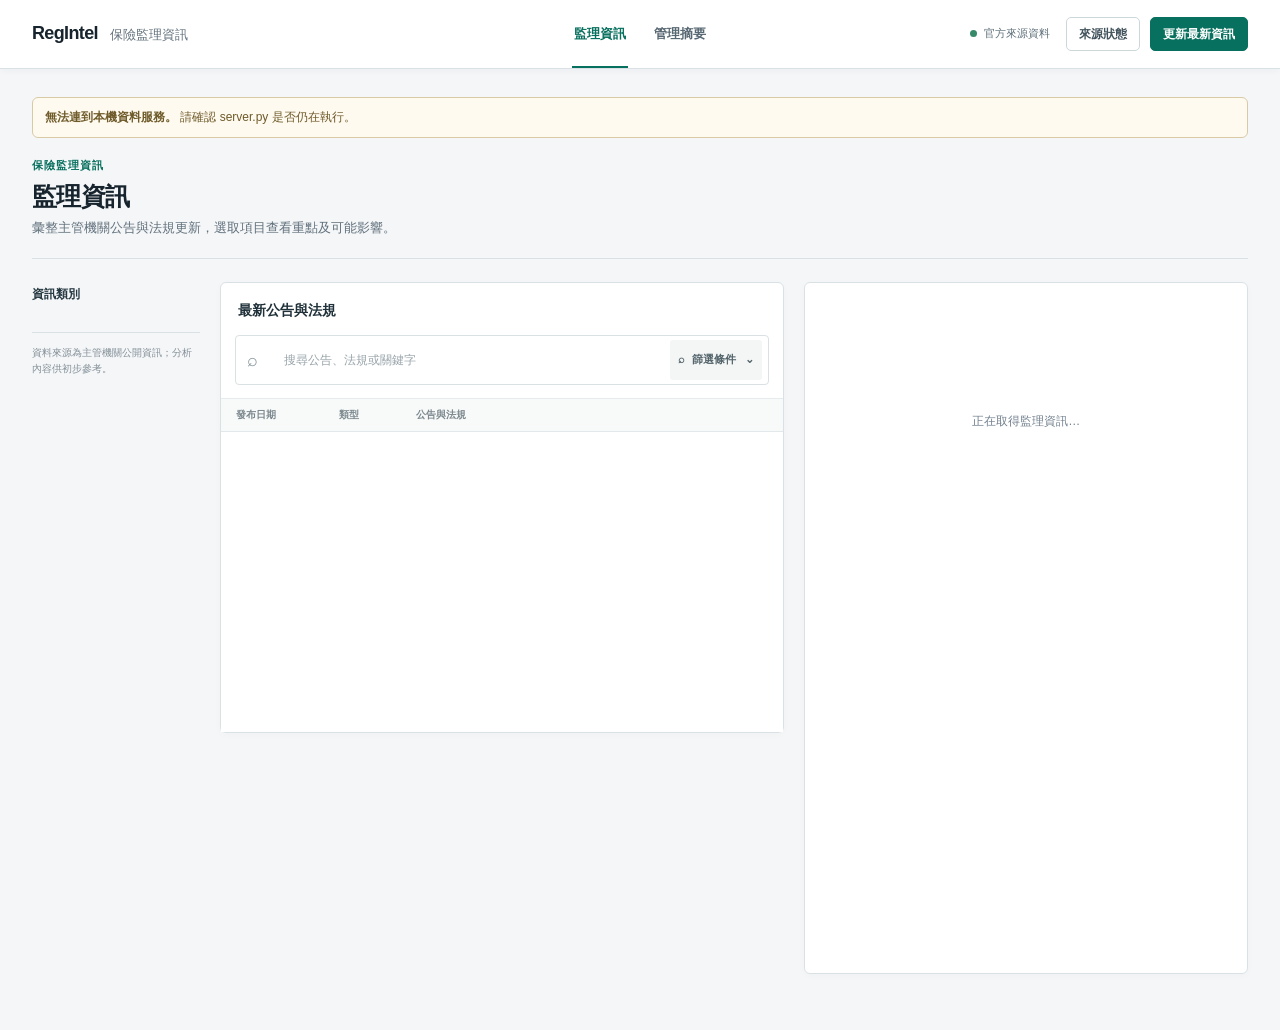
==== index.html @ 5aad25d4 "Save current RegIntel competition baseline" ====
<!doctype html>
<html lang="zh-Hant">
<head>
<meta charset="utf-8">
<meta name="viewport" content="width=device-width,initial-scale=1">
<title>RegIntel｜監理情報工作台</title>

<link rel="stylesheet" href="assets/css/base.css">
<link rel="stylesheet" href="assets/css/workspace.css">
<link rel="stylesheet" href="assets/css/intelligence.css">
<link rel="stylesheet" href="assets/css/management.css">
<link rel="stylesheet" href="assets/css/responsive.css">

<!--
    RegIntel v11.1 UI override
    ------------------------------------------------------------
    這一層樣式刻意放在原有 CSS 後面：
    1. 不更動既有 JS 掛勾與資料邏輯
    2. 直接覆蓋原本較偏 AI Dashboard 的視覺語言
    3. 讓畫面更接近金融機構內部監理情報工作台
-->
<style>
:root {
    --ri-bg: #f4f6f8;
    --ri-surface: #ffffff;
    --ri-surface-soft: #f8fafb;
    --ri-ink: #1b2733;
    --ri-ink-2: #43515f;
    --ri-ink-3: #72808e;
    --ri-border: #dfe5ea;
    --ri-border-strong: #cbd4dc;
    --ri-navy: #17232e;
    --ri-navy-2: #22313f;
    --ri-blue: #245d82;
    --ri-blue-soft: #edf4f8;
    --ri-red: #9f3a38;
    --ri-red-soft: #fbf0ef;
    --ri-amber: #8b6414;
    --ri-amber-soft: #fbf6e8;
    --ri-green: #376b52;
    --ri-green-soft: #eef6f1;
    --ri-radius: 8px;
    --ri-sidebar-width: 236px;
    --ri-sidebar-collapsed-width: 64px;
    --ri-shadow-float: 0 12px 28px rgba(20, 34, 46, .08);
}

* {
    box-sizing: border-box;
}

html {
    background: var(--ri-bg);
}

body {
    margin: 0;
    min-width: 320px;
    background: var(--ri-bg) !important;
    color: var(--ri-ink) !important;
    font-family: -apple-system, BlinkMacSystemFont, "Segoe UI", "Noto Sans TC", "PingFang TC", "Microsoft JhengHei", sans-serif !important;
    font-size: 14px;
    line-height: 1.55;
    -webkit-font-smoothing: antialiased;
}

button,
input,
select,
textarea {
    font: inherit;
}

button {
    cursor: pointer;
}

.hidden {
    display: none !important;
}

.shell {
    display: flex !important;
    min-height: 100vh;
    width: 100%;
    background: var(--ri-bg) !important;
}

/* Sidebar ------------------------------------------------------- */
.sidebar {
    position: sticky !important;
    top: 0;
    flex: 0 0 var(--ri-sidebar-width);
    width: var(--ri-sidebar-width) !important;
    min-width: var(--ri-sidebar-width) !important;
    height: 100vh;
    display: flex !important;
    flex-direction: column;
    padding: 0 !important;
    overflow: hidden;
    background: var(--ri-navy) !important;
    color: #dbe2e8 !important;
    border-right: 1px solid #0f1922 !important;
    box-shadow: none !important;
    transition: width .18s ease, min-width .18s ease, flex-basis .18s ease;
    z-index: 30;
}

.sidebar.collapsed {
    flex: 0 0 var(--ri-sidebar-collapsed-width) !important;
    flex-basis: var(--ri-sidebar-collapsed-width) !important;
    width: var(--ri-sidebar-collapsed-width) !important;
    min-width: var(--ri-sidebar-collapsed-width) !important;
}

.sidebar-head {
    min-height: 78px;
    display: flex !important;
    align-items: center;
    gap: 12px;
    padding: 16px 18px !important;
    border-bottom: 1px solid rgba(255,255,255,.09);
}

.sidebar-toggle {
    width: 34px !important;
    height: 34px !important;
    flex: 0 0 34px;
    display: inline-grid !important;
    place-items: center;
    padding: 0 !important;
    border: 1px solid rgba(255,255,255,.16) !important;
    border-radius: 6px !important;
    background: transparent !important;
    color: #dbe2e8 !important;
    box-shadow: none !important;
}

.sidebar-toggle:hover {
    background: rgba(255,255,255,.06) !important;
    border-color: rgba(255,255,255,.28) !important;
}

.sidebar-toggle svg,
.nav-icon svg {
    width: 18px;
    height: 18px;
    fill: none;
    stroke: currentColor;
    stroke-width: 1.75;
    stroke-linecap: round;
    stroke-linejoin: round;
}

.brand {
    min-width: 0;
    color: #ffffff !important;
    font-size: 18px !important;
    font-weight: 700 !important;
    letter-spacing: .01em;
    line-height: 1.15;
}

.brand small {
    display: block !important;
    margin-top: 5px;
    color: #93a2af !important;
    font-size: 11px !important;
    font-weight: 500 !important;
    letter-spacing: .04em;
}

.nav {
    display: grid !important;
    gap: 4px;
    padding: 18px 12px !important;
}

.nav button {
    position: relative;
    width: 100%;
    min-height: 44px;
    display: flex !important;
    align-items: center;
    gap: 11px;
    padding: 10px 12px !important;
    border: 0 !important;
    border-radius: 6px !important;
    background: transparent !important;
    color: #b8c3cc !important;
    text-align: left;
    box-shadow: none !important;
    transition: background .14s ease, color .14s ease;
}

.nav button:hover {
    background: rgba(255,255,255,.055) !important;
    color: #ffffff !important;
}

.nav button.active {
    background: #22313f !important;
    color: #ffffff !important;
    box-shadow: inset 3px 0 0 #7ea7c0 !important;
}

.nav-icon {
    width: 22px;
    min-width: 22px;
    display: inline-grid;
    place-items: center;
    color: inherit;
}

.nav-label {
    min-width: 0;
    font-weight: 600;
}

.nav-label-short {
    display: none;
}

.side-note {
    margin: auto 16px 18px !important;
    padding: 14px 14px 15px !important;
    border: 1px solid rgba(255,255,255,.10) !important;
    border-radius: 7px !important;
    background: rgba(255,255,255,.025) !important;
    color: #aebbc5 !important;
    font-size: 11.5px !important;
    line-height: 1.75 !important;
    box-shadow: none !important;
}

.side-note strong {
    display: block;
    margin-bottom: 5px;
    color: #e4e9ed;
    font-size: 12px;
    font-weight: 650;
}

.sidebar.collapsed .brand,
.sidebar.collapsed .side-note,
.sidebar.collapsed .nav-label {
    display: none !important;
}

.sidebar.collapsed .sidebar-head {
    justify-content: center;
    padding-left: 10px !important;
    padding-right: 10px !important;
}

.sidebar.collapsed .nav {
    padding-left: 10px !important;
    padding-right: 10px !important;
}

.sidebar.collapsed .nav button {
    justify-content: center;
    padding-left: 8px !important;
    padding-right: 8px !important;
}

.sidebar.collapsed .nav button::after {
    content: attr(data-tooltip);
    position: fixed;
    left: calc(var(--ri-sidebar-collapsed-width) + 8px);
    padding: 6px 9px;
    border: 1px solid var(--ri-border-strong);
    border-radius: 5px;
    background: #ffffff;
    color: var(--ri-ink);
    font-size: 12px;
    font-weight: 600;
    white-space: nowrap;
    opacity: 0;
    visibility: hidden;
    pointer-events: none;
    box-shadow: 0 6px 18px rgba(15,25,34,.10);
    transform: translateX(-3px);
    transition: opacity .12s ease, transform .12s ease, visibility .12s ease;
    z-index: 80;
}

.sidebar.collapsed .nav button:hover::after {
    opacity: 1;
    visibility: visible;
    transform: translateX(0);
}

/* Main / topbar ------------------------------------------------- */
.main {
    min-width: 0;
    flex: 1 1 auto;
    background: var(--ri-bg) !important;
}

.topbar {
    position: sticky !important;
    top: 0;
    z-index: 20;
    min-height: 78px;
    display: flex !important;
    align-items: center;
    justify-content: space-between;
    gap: 24px;
    padding: 13px 28px !important;
    background: rgba(255,255,255,.97) !important;
    border-bottom: 1px solid var(--ri-border) !important;
    box-shadow: none !important;
    backdrop-filter: blur(8px);
}

.topbar-heading {
    min-width: 0;
}

.site-title {
    margin: 0 !important;
    color: var(--ri-ink) !important;
    font-size: 20px !important;
    font-weight: 720 !important;
    line-height: 1.2;
    letter-spacing: -.015em;
}

.site-subtitle {
    display: flex !important;
    flex-wrap: wrap;
    align-items: center;
    gap: 7px;
    margin-top: 5px;
    color: var(--ri-ink-3) !important;
    font-size: 12px !important;
}

.site-subtitle strong {
    color: var(--ri-ink-2) !important;
    font-weight: 650 !important;
}

.site-subtitle-divider {
    color: #aab4bc;
}

.top-actions {
    display: flex !important;
    align-items: center;
    gap: 8px;
}

.btn,
.primary-button,
.secondary-button,
.advanced-filter-button {
    min-height: 38px;
    border-radius: 6px !important;
    box-shadow: none !important;
    transition: background .14s ease, border-color .14s ease, color .14s ease;
}

.btn {
    padding: 8px 13px !important;
    border: 1px solid var(--ri-border-strong) !important;
    background: #ffffff !important;
    color: var(--ri-ink-2) !important;
    font-weight: 600 !important;
}

.btn:hover {
    border-color: #9fadb8 !important;
    background: var(--ri-surface-soft) !important;
}

.btn.primary,
.primary-button {
    border: 1px solid var(--ri-navy-2) !important;
    background: var(--ri-navy-2) !important;
    color: #ffffff !important;
}

.btn.primary:hover,
.primary-button:hover {
    background: #17232e !important;
    border-color: #17232e !important;
}

.secondary-button {
    border: 1px solid var(--ri-border-strong) !important;
    background: #ffffff !important;
    color: var(--ri-ink-2) !important;
}

.content {
    width: 100%;
    max-width: 1680px;
    margin: 0 auto;
    padding: 26px 28px 36px !important;
}

/* View heading -------------------------------------------------- */
.view-heading {
    display: flex;
    align-items: flex-end;
    justify-content: space-between;
    gap: 24px;
    margin-bottom: 18px;
}

.view-heading-copy {
    min-width: 0;
}

.view-kicker {
    display: block;
    margin-bottom: 4px;
    color: var(--ri-blue);
    font-size: 11px;
    font-weight: 750;
    letter-spacing: .08em;
}

.view-heading h2 {
    margin: 0;
    color: var(--ri-ink);
    font-size: 24px;
    font-weight: 730;
    line-height: 1.25;
    letter-spacing: -.025em;
}

.view-heading p {
    max-width: 760px;
    margin: 7px 0 0;
    color: var(--ri-ink-3);
    font-size: 13px;
}

.view-scope {
    display: none !important;
}

/* Notice -------------------------------------------------------- */
.notice {
    margin-bottom: 16px !important;
    padding: 10px 12px !important;
    border: 1px solid #d9caa6 !important;
    border-radius: 6px !important;
    background: #fffaf0 !important;
    color: #6f5b2a !important;
    box-shadow: none !important;
}

/* Search/filter ------------------------------------------------- */
.toolbar {
    position: relative;
    display: flex !important;
    align-items: center;
    gap: 8px;
    margin: 0 0 14px !important;
    padding: 10px !important;
    border: 1px solid var(--ri-border) !important;
    border-radius: var(--ri-radius) !important;
    background: var(--ri-surface) !important;
    box-shadow: none !important;
}

.search {
    min-width: 0;
    flex: 1 1 auto;
    height: 40px !important;
    padding: 0 13px !important;
    border: 1px solid var(--ri-border-strong) !important;
    border-radius: 6px !important;
    outline: none !important;
    background: #ffffff !important;
    color: var(--ri-ink) !important;
    box-shadow: none !important;
}

.search::placeholder {
    color: #94a0aa;
}

.search:focus {
    border-color: #6f91a8 !important;
    box-shadow: 0 0 0 3px rgba(36,93,130,.08) !important;
}

.advanced-filter {
    position: relative;
    flex: 0 0 auto;
}

.advanced-filter-button {
    display: inline-flex !important;
    align-items: center;
    gap: 7px;
    height: 40px;
    padding: 0 12px !important;
    border: 1px solid var(--ri-border-strong) !important;
    background: var(--ri-surface-soft) !important;
    color: var(--ri-ink-2) !important;
    font-weight: 600 !important;
}

.advanced-filter-button:hover {
    background: #eef2f5 !important;
    border-color: #a9b6bf !important;
}

.advanced-filter-count {
    min-width: 18px;
    height: 18px;
    padding: 0 5px;
    display: inline-grid;
    place-items: center;
    border-radius: 99px;
    background: var(--ri-blue) !important;
    color: #ffffff !important;
    font-size: 10px;
}

.advanced-filter-panel {
    position: absolute !important;
    top: calc(100% + 8px);
    right: 0;
    width: min(520px, calc(100vw - 64px));
    padding: 16px !important;
    border: 1px solid var(--ri-border-strong) !important;
    border-radius: 8px !important;
    background: #ffffff !important;
    box-shadow: var(--ri-shadow-float) !important;
    z-index: 50;
}

.advanced-filter-header,
.advanced-filter-label,
.advanced-filter-actions {
    color: var(--ri-ink) !important;
}

.advanced-filter-header {
    display: flex;
    align-items: baseline;
    justify-content: space-between;
    gap: 12px;
    padding-bottom: 11px;
    border-bottom: 1px solid var(--ri-border);
}

.advanced-filter-header strong,
.advanced-filter-label strong {
    font-weight: 680 !important;
}

.advanced-filter-header small,
.advanced-filter-label small,
#advancedFilterDraftSummary {
    color: var(--ri-ink-3) !important;
    font-size: 11px;
}

.advanced-filter-section {
    padding: 14px 0 !important;
    border-bottom: 1px solid #edf0f2;
}

.advanced-filter-label {
    display: flex;
    align-items: baseline;
    justify-content: space-between;
    gap: 10px;
    margin-bottom: 9px;
}

.advanced-filter-options {
    display: flex !important;
    flex-wrap: wrap;
    gap: 6px;
}

.advanced-filter-options label,
.advanced-filter-options button,
.advanced-filter-options .filter-option {
    border-radius: 4px !important;
}

.advanced-filter-actions {
    display: flex;
    align-items: center;
    justify-content: space-between;
    gap: 14px;
    padding-top: 14px;
}

.advanced-filter-actions > div {
    display: flex;
    gap: 7px;
}

/* The old moving ticker is deliberately retained for JS safety,
   but hidden in the new information-workbench visual direction. */
.news-ticker {
    display: none !important;
}

/* Main workspace ------------------------------------------------ */
.workspace {
    display: grid !important;
    grid-template-columns: minmax(330px, .78fr) minmax(540px, 1.42fr);
    align-items: start;
    gap: 14px !important;
}

.panel {
    min-width: 0;
    overflow: hidden;
    border: 1px solid var(--ri-border) !important;
    border-radius: var(--ri-radius) !important;
    background: var(--ri-surface) !important;
    box-shadow: none !important;
}

.panel-head {
    min-height: 52px;
    display: flex !important;
    align-items: center;
    justify-content: space-between;
    gap: 10px;
    padding: 13px 16px !important;
    border-bottom: 1px solid var(--ri-border) !important;
    background: #fbfcfd !important;
}

.panel-head b {
    color: var(--ri-ink) !important;
    font-size: 13px !important;
    font-weight: 700 !important;
}

.panel-head small {
    color: var(--ri-ink-3) !important;
    font-size: 11px !important;
}

.event-list {
    max-height: calc(100vh - 258px);
    overflow: auto !important;
    background: #ffffff !important;
    scrollbar-width: thin;
    scrollbar-color: #c8d0d7 transparent;
}

.event-list > * {
    margin: 0 !important;
    padding: 14px 16px !important;
    border: 0 !important;
    border-bottom: 1px solid #edf0f2 !important;
    border-radius: 0 !important;
    background: #ffffff !important;
    box-shadow: none !important;
    transition: background .12s ease, box-shadow .12s ease;
}

.event-list > *:last-child {
    border-bottom: 0 !important;
}

.event-list > *:hover {
    background: #f8fafb !important;
}

.event-list > *.active,
.event-list > *.selected,
.event-list > *[aria-selected="true"] {
    background: #f1f6f9 !important;
    box-shadow: inset 3px 0 0 var(--ri-blue) !important;
}

.event-list h3,
.event-list h4,
.event-list .title,
.event-list .event-title {
    margin-top: 0 !important;
    color: var(--ri-ink) !important;
    font-weight: 660 !important;
    line-height: 1.45 !important;
}

.event-list small,
.event-list .meta,
.event-list .event-meta,
.event-list .date,
.event-list time {
    color: var(--ri-ink-3) !important;
}

.detail {
    min-height: calc(100vh - 208px);
    padding: 24px 26px !important;
    background: #ffffff !important;
    color: var(--ri-ink) !important;
}

.detail > :first-child {
    margin-top: 0 !important;
}

.detail h1,
.detail h2,
.detail h3,
.detail h4 {
    color: var(--ri-ink) !important;
}

.detail h1 {
    font-size: 23px !important;
    line-height: 1.42 !important;
    letter-spacing: -.02em;
}

.detail h2 {
    margin-top: 28px !important;
    padding-top: 18px;
    border-top: 1px solid #edf0f2;
    font-size: 15px !important;
    font-weight: 710 !important;
}

.detail h3 {
    font-size: 14px !important;
    font-weight: 680 !important;
}

.detail p,
.detail li {
    color: var(--ri-ink-2) !important;
}

.detail a {
    color: var(--ri-blue) !important;
    text-underline-offset: 3px;
}

.detail .empty,
.empty {
    min-height: 240px;
    display: grid !important;
    place-items: center;
    color: var(--ri-ink-3) !important;
    background: transparent !important;
}

/* Generic chips / status generated by existing JS -------------- */
.badge,
.tag,
.pill,
.chip,
.status,
.detail [class*="badge"],
.event-list [class*="badge"] {
    border: 1px solid var(--ri-border) !important;
    border-radius: 4px !important;
    background: #f6f8f9 !important;
    color: var(--ri-ink-2) !important;
    box-shadow: none !important;
    font-weight: 650 !important;
}

[class*="risk-high"],
[class*="danger"],
[class*="high-risk"] {
    border-color: #e6c5c3 !important;
    background: var(--ri-red-soft) !important;
    color: var(--ri-red) !important;
}

[class*="risk-medium"],
[class*="warning"],
[class*="medium-risk"] {
    border-color: #e7d8aa !important;
    background: var(--ri-amber-soft) !important;
    color: var(--ri-amber) !important;
}

[class*="risk-low"],
[class*="success"],
[class*="low-risk"] {
    border-color: #cfe0d6 !important;
    background: var(--ri-green-soft) !important;
    color: var(--ri-green) !important;
}

/* Generated section/card cleanup ------------------------------- */
.detail .card,
.detail [class*="summary-card"],
.detail [class*="impact-card"],
.detail [class*="analysis-card"],
.detail [class*="chain-"] {
    border-color: var(--ri-border) !important;
    border-radius: 7px !important;
    box-shadow: none !important;
}

/* Management / trend view -------------------------------------- */
#managementView {
    min-width: 0;
}

.management-grid {
    display: grid !important;
    grid-template-columns: minmax(0, 1.08fr) minmax(320px, .92fr);
    gap: 14px !important;
}

.card {
    min-width: 0;
    padding: 20px !important;
    border: 1px solid var(--ri-border) !important;
    border-radius: var(--ri-radius) !important;
    background: #ffffff !important;
    box-shadow: none !important;
}

.card h2 {
    margin: 0 0 15px !important;
    color: var(--ri-ink) !important;
    font-size: 15px !important;
    font-weight: 710 !important;
}

#priorityList > *,
#trendList > * {
    border-color: #e8ecef !important;
    box-shadow: none !important;
}

#reportBtn {
    margin-top: 14px !important;
}

.report-box {
    margin-top: 14px !important;
    padding: 16px !important;
    border: 1px solid var(--ri-border) !important;
    border-radius: 7px !important;
    background: var(--ri-surface-soft) !important;
    color: var(--ri-ink-2) !important;
    box-shadow: none !important;
}

/* Sources modal ------------------------------------------------- */
.modal-bg {
    position: fixed !important;
    inset: 0;
    display: grid;
    place-items: center;
    padding: 24px;
    background: rgba(15,25,34,.48) !important;
    z-index: 100;
}

.modal {
    width: min(860px, 100%);
    max-height: min(760px, calc(100vh - 48px));
    overflow: auto;
    padding: 0 !important;
    border: 1px solid var(--ri-border-strong) !important;
    border-radius: 9px !important;
    background: #ffffff !important;
    box-shadow: 0 20px 48px rgba(15,25,34,.18) !important;
}

.modal-head {
    position: sticky;
    top: 0;
    z-index: 2;
    display: flex !important;
    align-items: center;
    justify-content: space-between;
    gap: 16px;
    padding: 16px 18px !important;
    border-bottom: 1px solid var(--ri-border) !important;
    background: #ffffff !important;
}

.modal-head h2 {
    margin: 0;
    color: var(--ri-ink) !important;
    font-size: 16px !important;
}

#sourceStatusList {
    padding: 16px 18px 20px;
}

.toast {
    position: fixed !important;
    right: 22px;
    bottom: 22px;
    z-index: 120;
    max-width: min(420px, calc(100vw - 44px));
    padding: 11px 14px !important;
    border: 1px solid #2d3c48 !important;
    border-radius: 6px !important;
    background: #1c2934 !important;
    color: #ffffff !important;
    box-shadow: 0 10px 28px rgba(10,20,28,.18) !important;
}

/* Responsive ---------------------------------------------------- */
@media (max-width: 1180px) {
    .workspace {
        grid-template-columns: minmax(300px, .86fr) minmax(470px, 1.14fr);
    }

    .content {
        padding-left: 20px !important;
        padding-right: 20px !important;
    }

    .topbar {
        padding-left: 20px !important;
        padding-right: 20px !important;
    }
}

@media (max-width: 980px) {
    .workspace {
        grid-template-columns: 1fr;
    }

    .event-list {
        max-height: 420px;
    }

    .detail {
        min-height: 420px;
    }

    .management-grid {
        grid-template-columns: 1fr;
    }
}

@media (max-width: 720px) {
    :root {
        --ri-sidebar-width: 196px;
        --ri-sidebar-collapsed-width: 58px;
    }

    .sidebar {
        position: sticky !important;
        left: auto;
        top: 0;
        transform: none !important;
    }

    .sidebar-head {
        padding-left: 12px !important;
        padding-right: 12px !important;
    }

    .sidebar.collapsed .sidebar-head {
        padding-left: 8px !important;
        padding-right: 8px !important;
    }

    .topbar {
        position: static !important;
        min-height: auto;
        align-items: flex-start;
        padding: 14px 14px !important;
    }

    .site-subtitle > span:first-child,
    .site-subtitle-divider {
        display: none;
    }

    .top-actions {
        flex-wrap: wrap;
        justify-content: flex-end;
    }

    .btn {
        min-height: 36px;
        padding: 7px 10px !important;
        font-size: 12px !important;
    }

    .content {
        padding: 18px 14px 28px !important;
    }

    .view-heading {
        align-items: flex-start;
        flex-direction: column;
        gap: 12px;
    }

    .view-heading h2 {
        font-size: 21px;
    }

    .view-scope {
        justify-content: flex-start;
    }

    .toolbar {
        align-items: stretch;
        flex-direction: column;
    }

    .advanced-filter,
    .advanced-filter-button {
        width: 100%;
    }

    .advanced-filter-button {
        justify-content: center;
    }

    .advanced-filter-panel {
        position: fixed !important;
        left: 14px;
        right: 14px;
        top: 88px;
        width: auto;
        max-height: calc(100vh - 112px);
        overflow: auto;
    }

    .advanced-filter-actions {
        align-items: stretch;
        flex-direction: column;
    }

    .advanced-filter-actions > div {
        width: 100%;
    }

    .advanced-filter-actions button {
        flex: 1 1 0;
    }

    .panel-head,
    .event-list > * {
        padding-left: 13px !important;
        padding-right: 13px !important;
    }

    .detail {
        padding: 19px 16px !important;
    }
}
</style>
<link rel="stylesheet" href="assets/css/ledger.css">
</head>

<body class="ledger-app">
<div class="shell">

<aside class="sidebar" id="sidebar">
    <div class="sidebar-head">
        <button
            class="sidebar-toggle"
            id="sidebarToggle"
            type="button"
            aria-label="收合主選單"
            aria-expanded="true"
            aria-controls="primaryNavigation"
        >
            <svg viewBox="0 0 24 24" aria-hidden="true">
                <path d="M4 6h16M4 12h16M4 18h16" />
            </svg>
        </button>

        <div class="brand">
            RegIntel
            <small>監理情報工作台</small>
        </div>
    </div>

    <nav class="nav" id="primaryNavigation" aria-label="主選單">
        <button class="active" data-view="intel" data-tooltip="監理情報" aria-label="監理情報" type="button">
            <span class="nav-icon" aria-hidden="true">
                <svg viewBox="0 0 24 24">
                    <path d="M4 19V5" />
                    <path d="M4 7h16" />
                    <path d="M8 11h8" />
                    <path d="M8 15h6" />
                    <path d="M8 19h4" />
                </svg>
            </span>
            <span class="nav-label">
                <span class="nav-label-full">監理情報</span>
                <span class="nav-label-short">情報</span>
            </span>
        </button>

        <button data-view="management" data-tooltip="監理趨勢" aria-label="監理趨勢" type="button">
            <span class="nav-icon" aria-hidden="true">
                <svg viewBox="0 0 24 24">
                    <path d="M4 20V10" />
                    <path d="M10 20V4" />
                    <path d="M16 20v-7" />
                    <path d="M22 20H2" />
                </svg>
            </span>
            <span class="nav-label">
                <span class="nav-label-full">監理趨勢</span>
                <span class="nav-label-short">趨勢</span>
            </span>
        </button>
    </nav>

    <div class="side-note">
        <strong>保險業監理情報與風險預警</strong>
        整合官方監理訊號，辨識可能影響的部門與作業流程，協助及早掌握風險與監理趨勢。
    </div>
</aside>

<main class="main">
    <header class="d-header">
        <div class="d-brand"><strong>RegIntel</strong><span>保險監理資訊</span></div>
        <nav class="nav d-header-nav" aria-label="主導覽">
            <button class="active" data-view="intel" type="button">監理資訊</button>
            <button data-view="management" type="button">管理摘要</button>
        </nav>
        <div class="d-header-actions">
            <span class="d-connect"><i aria-hidden="true"></i> 官方來源資料</span>
            <button type="button" id="sourcesBtn">來源狀態</button>
            <button type="button" class="d-refresh" id="refreshBtn">更新最新資訊</button>
        </div>
    </header>
    <header class="topbar">
        <div class="topbar-heading">
            <h1 class="site-title">RegIntel</h1>
            <div class="site-subtitle">
                <span>保險業監理情報與風險預警平台</span>
                <span class="site-subtitle-divider" aria-hidden="true">·</span>
                <strong id="viewTitle">監理情報</strong>
            </div>
        </div>

    </header>

    <div class="content">
        <div id="connectionNotice" class="notice hidden"></div>

        <section id="intelView">
            <div class="d-view">
                <div class="d-heading">
                    <div>
                        <span class="d-overline">保險監理資訊</span>
                        <h2>監理資訊</h2>
                        <p>彙整主管機關公告與法規更新，選取項目查看重點及可能影響。</p>
                    </div>
                    <div class="d-statusline" id="ledgerStatus"></div>
                </div>

                <div class="d-workspace">
                    <aside class="d-filters" aria-label="資訊類別篩選">
                        <div class="d-side-title">資訊類別</div>
                        <div class="d-source-list" id="sourceTypeList"></div>
                        <p class="d-side-note">資料來源為主管機關公開資訊；分析內容供初步參考。</p>
                    </aside>

                    <section class="d-ledger" aria-label="監理公告與法規清單">
                        <div class="d-ledger-title">
                            <h3>最新公告與法規</h3>
                            <small id="ledgerResultCount"></small>
                        </div>
                        <div class="d-search">
                            <span aria-hidden="true">⌕</span>
                            <input class="search" id="search" type="search" placeholder="搜尋公告、法規或關鍵字" aria-label="搜尋監理資訊">
                            <div class="advanced-filter" id="advancedFilter">
                                <button type="button" class="advanced-filter-button" id="advancedFilterButton" aria-expanded="false" aria-controls="advancedFilterPanel">
                                    <span aria-hidden="true">⌕</span>
                                    <span>篩選條件</span>
                                    <span class="advanced-filter-count hidden" id="advancedFilterCount"></span>
                                    <span class="advanced-filter-chevron" aria-hidden="true">⌄</span>
                                </button>
                                <div class="advanced-filter-panel hidden" id="advancedFilterPanel">
                                    <div class="advanced-filter-header">
                                        <strong>篩選監理資訊</strong>
                                        <small>可複選條件</small>
                                    </div>
                                    <div class="advanced-filter-section">
                                        <div class="advanced-filter-label">
                                            <strong>資訊類型</strong>
                                            <small>同類條件擇一符合</small>
                                        </div>
                                        <div class="advanced-filter-options" id="typeFilterOptions"></div>
                                    </div>
                                    <div class="advanced-filter-section">
                                        <div class="advanced-filter-label">
                                            <strong>主要責任部門</strong>
                                            <small>同類條件擇一符合</small>
                                        </div>
                                        <div class="advanced-filter-options" id="departmentFilterOptions"></div>
                                    </div>
                                    <div class="advanced-filter-actions">
                                        <span id="advancedFilterDraftSummary">尚未選擇條件</span>
                                        <div>
                                            <button type="button" class="secondary-button" id="clearAdvancedFilters">清除</button>
                                            <button type="button" class="primary-button" id="applyAdvancedFilters">套用篩選</button>
                                        </div>
                                    </div>
                                </div>
                            </div>
                        </div>
                        <div class="d-table-head"><span>發布日期</span><span>類型</span><span>公告與法規</span></div>
                        <div class="d-table-body event-list" id="eventList"></div>
                    </section>

                    <section class="d-dossier detail" id="eventDetail" aria-label="選取事件的監理分析">
                        <div class="empty">正在取得監理資訊…</div>
                    </section>
                </div>
            </div>

            <div class="news-ticker hidden" id="latestTicker" aria-label="最新監理快訊">
                <div class="ticker-label"><span aria-hidden="true"></span>最新快訊</div>
                <div class="ticker-viewport"><div class="ticker-track" id="latestTickerTrack"></div></div>
            </div>
        </section>

        <section id="managementView" class="hidden">
            <div class="view-heading">
                <div class="view-heading-copy">
                    <span class="view-kicker">監理趨勢觀察</span>
                    <h2>近期監理趨勢</h2>
                    <p>從近期監理訊號中整理應優先關注的事件與主題分布，協助辨識監理關注方向。</p>
                </div>
            </div>

            <div class="management-grid">
                <div class="card">
                    <h2>近期優先關注</h2>
                    <div id="priorityList"></div>

                    <button class="btn primary" id="reportBtn">
                        產生管理摘要
                    </button>

                    <div id="reportBox" class="report-box hidden"></div>
                </div>

                <div class="card">
                    <h2>近期監理主題</h2>
                    <div id="trendList"></div>
                </div>
            </div>
        </section>
    </div>
</main>
</div>

<div class="modal-bg hidden" id="sourcesModal">
    <div class="modal">
        <div class="modal-head">
            <h2>資料來源狀態</h2>
            <button class="btn" id="closeSources">關閉</button>
        </div>
        <div id="sourceStatusList"></div>
    </div>
</div>

<div class="toast hidden" id="toast"></div>

<script>
/* RegIntel v11.1 sidebar controller
 * Own the toggle interaction here so it is not affected by legacy sidebar CSS/JS.
 */
(() => {
    const sidebar = document.getElementById('sidebar');
    const toggle = document.getElementById('sidebarToggle');
    if (!sidebar || !toggle) return;

    const storageKey = 'regintel-sidebar-collapsed';

    const applyState = (collapsed) => {
        sidebar.classList.toggle('collapsed', collapsed);
        toggle.setAttribute('aria-expanded', collapsed ? 'false' : 'true');
        toggle.setAttribute('aria-label', collapsed ? '展開主選單' : '收合主選單');
        toggle.title = collapsed ? '展開主選單' : '收合主選單';
        try {
            localStorage.setItem(storageKey, collapsed ? '1' : '0');
        } catch (_) {}
    };

    let initialCollapsed = false;
    try {
        initialCollapsed = localStorage.getItem(storageKey) === '1';
    } catch (_) {}
    applyState(initialCollapsed);

    /* Capture phase + stopImmediatePropagation prevents older sidebar handlers
       from applying a second, conflicting toggle state. */
    toggle.addEventListener('click', (event) => {
        event.preventDefault();
        event.stopImmediatePropagation();
        applyState(!sidebar.classList.contains('collapsed'));
    }, true);
})();
</script>

<script src="assets/js/core.js"></script>
<script src="assets/js/dashboard.js"></script>
<script src="assets/js/ai-analysis.js"></script>
<script src="assets/js/impact-chain.js"></script>
<script src="assets/js/detail-view.js"></script>
<script src="assets/js/management.js"></script>
<script src="assets/js/sources.js"></script>
<script src="assets/js/app.js"></script>

<script>
/*
 * UI-only wording layer (v11.1).
 * Existing data-view values stay unchanged, so the original app logic remains compatible.
 */
(() => {
    const viewTitle = document.getElementById('viewTitle');
    const labels = {
        intel: '監理情報',
        management: '監理趨勢'
    };

    document.querySelectorAll('[data-view]').forEach((button) => {
        button.addEventListener('click', () => {
            const next = labels[button.dataset.view];
            if (!next || !viewTitle) return;
            requestAnimationFrame(() => {
                viewTitle.textContent = next;
            });
        });
    });
})();
</script>

</body>
</html>
---- assets/css/base.css ----
:root{

    --sidebar-width:230px;

    --sidebar-rail:82px;

    --bg:#f4f7f6;

    --panel:#fff;

    --line:#dfe7e4;

    --text:#1c2925;

    --muted:#6d7b77;

    --brand:#174f43;

    --brand-dark:#123e35;

    --soft:#edf5f2;

    --warn-bg:#fff8e8;

    --warn-border:#ead39a;

    --error:#9c2f2f;

    --error-bg:#fff0f0;

    --shadow:
        0 10px 30px
        rgba(25,58,50,.07);
}


*{
    box-sizing:border-box;
}


html{
    scroll-behavior:smooth;
}


body{

    margin:0;

    font-family:
        "Noto Sans TC",
        "Microsoft JhengHei",
        Arial,
        sans-serif;

    background:var(--bg);

    color:var(--text);
}


button,
input{
    font:inherit;
}


button{
    cursor:pointer;
}


.hidden{
    display:none !important;
}


/* =====================================================
   整體版面
===================================================== */

.shell{

    min-height:100vh;

    display:grid;

    grid-template-columns:
        var(--sidebar-rail)
        minmax(0,1fr);
}


.sidebar{

    position:fixed;

    inset:
        0 auto 0 0;

    z-index:50;

    width:
        var(--sidebar-rail);

    min-height:100vh;

    background:
        var(--brand-dark);

    color:#fff;

    padding:
        14px 10px;

    display:flex;

    flex-direction:column;

    gap:24px;

    overflow:hidden;

    transition:
        width .24s ease,
        padding .24s ease,
        box-shadow .24s ease;

    will-change:width;
}


.sidebar.expanded{

    width:
        var(--sidebar-width);

    padding:
        14px 16px;

    box-shadow:
        18px 0 42px
        rgba(18,62,53,.22);
}


.sidebar-head{

    min-height:48px;

    display:flex;

    align-items:center;

    gap:12px;
}


.sidebar-toggle{

    flex:
        0 0 48px;

    width:48px;

    height:48px;

    border:0;

    border-radius:50%;

    background:transparent;

    color:#fff;

    display:grid;

    place-items:center;

    padding:0;

    transition:
        background .18s ease;
}


.sidebar-toggle:hover,
.sidebar-toggle:focus-visible{

    background:
        rgba(255,255,255,.12);
}


.sidebar-toggle:focus-visible{

    outline:
        2px solid #fff;

    outline-offset:2px;
}


.sidebar-toggle svg{

    width:23px;

    height:23px;

    fill:none;

    stroke:currentColor;

    stroke-width:2;

    stroke-linecap:round;
}


.brand{

    min-width:132px;

    opacity:0;

    visibility:hidden;

    transform:
        translateX(-8px);

    white-space:nowrap;

    transition:
        opacity .16s ease,
        transform .2s ease,
        visibility .2s ease;

    font-size:20px;

    font-weight:900;
}


.sidebar.expanded .brand{

    transform:
        translateX(0);

    opacity:1;

    visibility:visible;
}


.brand small{

    display:block;

    margin-top:4px;

    font-size:11px;

    font-weight:600;

    opacity:.68;
}


.nav{

    display:grid;

    gap:6px;
}


.nav button{

    border:0;

    background:
        transparent;

    color:#d8e9e4;

    min-height:68px;

    padding:
        9px 4px;

    border-radius:11px;

    font-weight:800;

    display:flex;

    flex-direction:column;

    align-items:center;

    justify-content:center;

    gap:6px;

    text-align:center;

    overflow:hidden;

    transition:
        background .18s ease,
        color .18s ease;
}


.nav button:hover,
.nav button.active{

    background:
        rgba(255,255,255,.12);

    color:#fff;
}


.nav button:focus-visible{

    outline:
        2px solid #fff;

    outline-offset:2px;
}


.nav-icon{

    width:24px;

    height:24px;

    flex:
        0 0 24px;

    display:grid;

    place-items:center;
}


.nav-icon svg{

    width:24px;

    height:24px;

    fill:none;

    stroke:currentColor;

    stroke-width:1.9;

    stroke-linecap:round;

    stroke-linejoin:round;
}


.nav-label{

    max-width:100%;

    font-size:10px;

    line-height:1.25;

    white-space:nowrap;
}


.nav-label-full{
    display:none;
}


.nav-label-short{
    display:inline;
}


.sidebar.expanded .nav button{

    min-height:46px;

    padding:
        10px 12px;

    flex-direction:row;

    justify-content:flex-start;

    gap:13px;

    text-align:left;
}


.sidebar.expanded .nav-label{
    font-size:14px;
}


.sidebar.expanded .nav-label-full{
    display:inline;
}


.sidebar.expanded .nav-label-short{
    display:none;
}


.side-note{

    display:none;

    margin-top:auto;

    font-size:11px;

    line-height:1.7;

    color:#b8d2cb;
}


.sidebar.expanded .side-note{
    display:block;
}


.main{

    grid-column:2;

    min-width:0;
}


@media(
    prefers-reduced-motion:reduce
){

    .sidebar{
        transition:none;
    }
}


/* =====================================================
   Topbar
===================================================== */

.topbar{

    min-height:70px;

    background:#fff;

    border-bottom:
        1px solid
        var(--line);

    display:flex;

    align-items:center;

    justify-content:
        space-between;

    gap:14px;

    padding:
        12px 26px;

    position:sticky;

    top:0;

    z-index:10;
}


.topbar h1{

    margin:0;

    font-size:17px;
}


.topbar-heading{

    min-width:0;

    display:flex;

    flex-direction:column;

    gap:3px;
}


.topbar .site-title{

    color:var(--brand-dark);

    font-size:20px;

    line-height:1.15;

    letter-spacing:-.02em;
}


.site-subtitle{

    display:flex;

    align-items:center;

    gap:6px;

    color:var(--muted);

    font-size:11px;

    line-height:1.35;
}


.site-subtitle strong{

    color:var(--brand);

    font-weight:700;
}


.top-actions{

    display:flex;

    align-items:center;

    justify-content:
        flex-end;

    gap:9px;

    flex-wrap:wrap;
}


.status{

    font-size:11px;

    color:var(--muted);
}


.status b{

    color:var(--brand);
}


/* =====================================================
   Buttons
===================================================== */

.btn{

    border:
        1px solid
        var(--line);

    background:#fff;

    color:var(--text);

    padding:
        9px 12px;

    border-radius:8px;

    font-weight:800;

    font-size:12px;
}


.btn:hover{

    border-color:#bacbc6;
}


.btn.primary{

    background:
        var(--brand);

    color:#fff;

    border-color:
        var(--brand);
}


.btn:disabled{

    opacity:.55;

    cursor:not-allowed;
}


/* =====================================================
   Content
===================================================== */

.content{

    padding:
        22px 26px 40px;

    max-width:1500px;

    margin:auto;
}


.notice{

    border:
        1px solid
        var(--warn-border);

    background:
        var(--warn-bg);

    color:#6b4d0a;

    padding:
        11px 13px;

    border-radius:9px;

    font-size:12px;

    margin-bottom:16px;
}


.notice.error{

    background:
        var(--error-bg);

    border-color:#edc4c4;

    color:var(--error);
}
---- assets/css/workspace.css ----
/* =====================================================
   Search
===================================================== */

.toolbar{

    position:relative;

    z-index:9;

    display:grid;

    grid-template-columns:
        minmax(0,1fr)
        auto;

    gap:10px;

    align-items:start;

    margin-bottom:12px;
}


.search{

    width:100%;

    height:46px;

    border:
        1px solid
        var(--line);

    background:#fff;

    border-radius:9px;

    padding:
        0 12px;

    outline:none;
}


.search:focus{

    border-color:#91b7ac;
}


.advanced-filter{

    position:relative;

    min-width:154px;
}


.advanced-filter-button{

    width:100%;

    height:46px;

    display:flex;

    align-items:center;

    justify-content:center;

    gap:7px;

    padding:
        0 13px;

    border:
        1px solid
        var(--brand);

    border-radius:9px;

    background:#fff;

    color:var(--brand);

    font-size:12px;

    font-weight:900;
}


.advanced-filter-button:hover,
.advanced-filter-button.active{

    background:var(--brand);

    color:#fff;
}


.advanced-filter-count{

    display:inline-grid;

    place-items:center;

    min-width:21px;

    height:21px;

    padding:
        0 6px;

    border-radius:999px;

    background:var(--soft);

    color:var(--brand);

    font-size:10px;
}


.advanced-filter-button.active
.advanced-filter-count{

    background:#fff;
}


.advanced-filter-chevron{

    transition:
        transform .18s ease;
}


.advanced-filter-button.active
.advanced-filter-chevron{

    transform:
        rotate(180deg);
}


.advanced-filter-panel{

    position:absolute;

    top:56px;

    right:0;

    width:
        min(
            640px,
            calc(100vw - 130px)
        );

    overflow:hidden;

    border:
        1px solid
        var(--line);

    border-radius:14px;

    background:#fff;

    box-shadow:
        0 18px 50px
        rgba(20,55,47,.16);
}


.advanced-filter-header,
.advanced-filter-label,
.advanced-filter-actions{

    display:flex;

    align-items:center;

    justify-content:space-between;

    gap:12px;
}


.advanced-filter-header{

    padding:
        16px 18px;

    border-bottom:
        1px solid
        var(--line);
}


.advanced-filter-header strong{

    font-size:14px;
}


.advanced-filter-header small,
.advanced-filter-label small,
.advanced-filter-actions > span{

    color:var(--muted);

    font-size:10px;
}


.advanced-filter-section{

    padding:
        15px 18px;
}


.advanced-filter-section
+
.advanced-filter-section{

    border-top:
        1px solid
        #edf2f0;
}


.advanced-filter-label{

    margin-bottom:10px;

    font-size:12px;
}


.advanced-filter-options{

    display:flex;

    flex-wrap:wrap;

    gap:8px;
}


.advanced-filter-option{

    position:relative;
}


.advanced-filter-option input{

    position:absolute;

    opacity:0;

    pointer-events:none;
}


.advanced-filter-option span{

    display:flex;

    align-items:center;

    gap:7px;

    padding:
        7px 10px;

    border:
        1px solid
        var(--line);

    background:#fff;

    border-radius:999px;

    font-size:11px;

    font-weight:800;

    color:#54625e;
}


.advanced-filter-option span::before{

    content:'';

    width:13px;

    height:13px;

    border:
        1.5px solid
        #98aaa4;

    border-radius:4px;

    background:#fff;
}


.advanced-filter-option
input:focus-visible
+
span{

    outline:
        2px solid
        #91b7ac;

    outline-offset:2px;
}


.advanced-filter-option
input:checked
+
span{

    background:
        var(--soft);

    border-color:#aaccc2;

    color:var(--brand);
}


.advanced-filter-option
input:checked
+
span::before{

    content:'✓';

    display:grid;

    place-items:center;

    border-color:var(--brand);

    background:var(--brand);

    color:#fff;

    font-size:9px;
}


.advanced-filter-actions{

    padding:
        12px 18px;

    border-top:
        1px solid
        var(--line);

    background:#f8fbfa;
}


.advanced-filter-actions > div{

    display:flex;

    gap:7px;
}


.advanced-filter-actions button{

    padding:
        8px 12px;

    border-radius:8px;

    font-size:11px;

    font-weight:900;
}


.advanced-filter-actions
.secondary-button{

    border:
        1px solid
        var(--line);

    background:#fff;

    color:#54625e;
}


.advanced-filter-actions
.primary-button{

    border:
        1px solid
        var(--brand);

    background:var(--brand);

    color:#fff;
}


/* =====================================================
   Latest News Ticker
===================================================== */

.news-ticker{

    display:grid;

    grid-template-columns:
        auto
        minmax(0,1fr);

    align-items:center;

    min-height:42px;

    margin:
        -2px 0 14px;

    overflow:hidden;

    border:
        1px solid
        var(--line);

    border-radius:10px;

    background:#fff;

    box-shadow:
        0 6px 20px
        rgba(25,58,50,.045);
}


.ticker-label{

    align-self:stretch;

    display:flex;

    align-items:center;

    gap:7px;

    padding:
        0 13px;

    background:
        var(--brand);

    color:#fff;

    white-space:nowrap;

    font-size:10px;

    font-weight:900;
}


.ticker-label span{

    width:7px;

    height:7px;

    border-radius:50%;

    background:#8fe0c8;

    box-shadow:
        0 0 0 4px
        rgba(143,224,200,.16);
}


.ticker-viewport{

    position:relative;

    min-width:0;

    overflow:hidden;
}


.ticker-viewport::before,
.ticker-viewport::after{

    content:"";

    position:absolute;

    inset:
        0 auto 0 0;

    z-index:2;

    width:24px;

    pointer-events:none;

    background:
        linear-gradient(
            90deg,
            #fff,
            transparent
        );
}


.ticker-viewport::after{

    inset:
        0 0 0 auto;

    background:
        linear-gradient(
            270deg,
            #fff,
            transparent
        );
}


.ticker-track{

    --ticker-duration:48s;

    display:flex;

    width:max-content;

    will-change:transform;

    animation:
        ticker-scroll
        var(--ticker-duration)
        linear
        infinite;
}


.ticker-viewport:hover .ticker-track,
.ticker-viewport:focus-within .ticker-track{

    animation-play-state:
        paused;
}


.ticker-group{

    display:flex;

    align-items:center;

    gap:34px;

    flex:none;

    padding-right:34px;
}


.ticker-item{

    position:relative;

    display:flex;

    align-items:center;

    gap:8px;

    max-width:520px;

    min-height:40px;

    padding:0;

    border:0;

    background:transparent;

    color:var(--text);

    white-space:nowrap;

    text-align:left;
}


.ticker-item::after{

    content:"";

    position:absolute;

    right:-19px;

    width:4px;

    height:4px;

    border-radius:50%;

    background:#a9bbb5;
}


.ticker-item span{

    padding:
        3px 6px;

    border-radius:999px;

    background:
        var(--soft);

    color:
        var(--brand);

    font-size:9px;

    font-weight:900;
}


.ticker-item time{

    color:var(--muted);

    font-size:9px;
}


.ticker-item strong{

    overflow:hidden;

    text-overflow:ellipsis;

    font-size:10px;

    font-weight:800;
}


.ticker-item:hover strong,
.ticker-item:focus-visible strong{

    color:var(--brand);

    text-decoration:underline;

    text-underline-offset:3px;
}


.ticker-item:focus-visible{

    outline:
        2px solid
        #91b7ac;

    outline-offset:3px;
}


@keyframes ticker-scroll{

    to{

        transform:
            translateX(-50%);
    }
}


/* =====================================================
   Workspace
===================================================== */

.workspace{

    display:grid;

    grid-template-columns:
        minmax(310px,420px)
        minmax(0,1fr);

    gap:14px;

    align-items:start;
}


.panel{

    background:#fff;

    border:
        1px solid
        var(--line);

    border-radius:12px;

    box-shadow:
        var(--shadow);

    overflow:hidden;
}


.panel-head{

    padding:
        13px 15px;

    border-bottom:
        1px solid
        var(--line);

    display:flex;

    justify-content:
        space-between;

    align-items:center;
}


.panel-head b{

    font-size:13px;
}


.panel-head small{

    font-size:10px;

    color:var(--muted);
}


/* =====================================================
   Event List
===================================================== */

.event-list{

    max-height:
        calc(
            100vh - 250px
        );

    overflow:auto;
}


.event{

    display:block;

    width:100%;

    border:0;

    border-bottom:
        1px solid #edf1ef;

    background:#fff;

    text-align:left;

    padding:
        14px 15px;
}


.event:hover{

    background:#f8fbfa;
}


.event.active{

    background:#eef6f3;

    box-shadow:
        inset 3px 0 0
        var(--brand);
}


.event-top{

    display:flex;

    align-items:center;

    gap:7px;
}


.event time{

    margin-left:auto;

    font-size:10px;

    color:var(--muted);
}


.event h4{

    font-size:13px;

    line-height:1.5;

    margin:
        8px 0 5px;
}


.event p{

    margin:0;

    color:var(--muted);

    font-size:10px;
}


/* =====================================================
   Badges
===================================================== */

.badge{

    display:inline-flex;

    align-items:center;

    border:
        1px solid
        #cbdad6;

    background:#f2f7f5;

    color:#416057;

    border-radius:999px;

    padding:
        3px 7px;

    font-size:9px;

    font-weight:900;
}


.badge.red{

    background:#fff3f1;

    border-color:#efd0cb;

    color:#9d4438;
}


.badge.blue{

    background:#eff5ff;

    border-color:#cedcf3;

    color:#3b5f92;
}


.badge.green{

    background:#eef8f3;

    border-color:#cde6d9;

    color:#2f6d54;
}


.badge.gray{

    background:#f5f6f6;

    border-color:#ddd;

    color:#626b68;
}


.workflow{

    display:inline-flex;

    align-items:center;

    border-radius:999px;

    padding:
        4px 8px;

    font-size:10px;

    font-weight:900;

    background:#f4f7f6;

    border:
        1px solid
        var(--line);

    color:#54625e;
}


.workflow.ai{

    background:#edf8f3;

    border-color:#a9d7c1;

    color:#28684f;
}


.workflow.ai-loading{

    background:#fff8e8;

    border-color:#ead39a;

    color:#7a5a10;
}
---- assets/css/intelligence.css ----
/* =====================================================
   Detail
===================================================== */

.detail{

    padding:18px;
}


.detail-title{

    border-bottom:
        1px solid
        var(--line);

    padding-bottom:15px;
}


.detail-title h2{

    font-size:20px;

    line-height:1.45;

    margin:
        10px 0 5px;
}


.detail-title p{

    margin:0;

    color:var(--muted);

    font-size:11px;

    line-height:1.65;
}


.detail-meta{

    display:flex;

    gap:6px;

    align-items:center;

    flex-wrap:wrap;
}


.block{

    padding:
        16px 0;

    border-bottom:
        1px solid
        #edf1ef;
}


.block h3{

    font-size:13px;

    margin:
        0 0 10px;
}


.summary{

    background:#f8faf9;

    border:
        1px solid
        var(--line);

    padding:
        12px 13px;

    border-radius:9px;

    font-size:12px;

    line-height:1.8;
}


.source-link{

    display:inline-block;

    margin-top:8px;

    color:var(--brand);

    font-weight:800;

    text-decoration:none;
}


/* =====================================================
   AI Stats
===================================================== */

.ai-grid{

    display:grid;

    grid-template-columns:
        repeat(
            3,
            minmax(0,1fr)
        );

    gap:8px;

    margin-top:16px;
}


.ai-stat{

    background:#f8faf9;

    border:
        1px solid
        var(--line);

    border-radius:9px;

    padding:11px;
}


.ai-stat span{

    display:block;

    color:var(--muted);

    font-size:10px;

    font-weight:800;

    margin-bottom:6px;
}


.ai-stat b{

    display:block;

    font-size:13px;

    line-height:1.4;
}


.ai-note{

    margin-top:14px;

    background:#f6faf8;

    border:
        1px dashed
        #c9dad5;

    color:#60706b;

    border-radius:8px;

    padding:
        10px 12px;

    font-size:10px;

    line-height:1.7;
}


/* =====================================================
   Departments
===================================================== */

.impact-row{

    display:grid;

    grid-template-columns:
        repeat(
            2,
            minmax(0,1fr)
        );

    gap:8px;
}


.impact{

    border:
        1px solid
        var(--line);

    border-radius:9px;

    padding:12px;

    background:#fff;
}


.impact b{

    display:block;

    font-size:12px;

    color:var(--brand);
}


.impact p{

    margin:
        6px 0 0;

    color:var(--muted);

    font-size:11px;

    line-height:1.6;
}


.attention-list,
.recommendations{

    margin:0;

    padding-left:20px;
}


.attention-list li,
.recommendations li{

    font-size:12px;

    line-height:1.75;

    margin:
        6px 0;
}


.detail-actions{

    display:flex;

    gap:8px;

    padding-top:16px;

    flex-wrap:wrap;
}


.empty{

    padding:26px;

    color:var(--muted);

    font-size:12px;

    text-align:center;
}


/* =====================================================
   監理影響圖
===================================================== */

.impact-chain{

    display:grid;

    grid-template-columns:
        1fr
        34px
        1fr
        34px
        1fr;

    align-items:stretch;

    gap:8px;
}


.chain-card{

    border:
        1px solid
        var(--line);

    border-radius:11px;

    background:#fbfdfc;

    padding:13px;

    min-width:0;
}


.chain-card .step{

    width:26px;

    height:26px;

    border-radius:8px;

    display:flex;

    align-items:center;

    justify-content:center;

    background:
        var(--soft);

    color:
        var(--brand);

    font-size:10px;

    font-weight:900;

    margin-bottom:8px;
}


.chain-card h4{

    font-size:12px;

    margin:
        0 0 8px;
}


.chain-card ul{

    margin:0;

    padding-left:18px;
}


.chain-card li{

    font-size:11px;

    line-height:1.65;

    margin:
        4px 0;
}


.chain-arrow{

    display:flex;

    align-items:center;

    justify-content:center;

    color:#8ba49c;

    font-size:22px;

    font-weight:900;
}


/* =====================================================
   Processes
===================================================== */

.process-list{

    display:grid;

    gap:8px;
}


.process-item{

    border:
        1px solid
        var(--line);

    border-radius:9px;

    padding:
        11px 12px;

    background:#fff;
}


.process-item b{

    font-size:12px;

    color:var(--brand);
}


.process-item small{

    display:block;

    margin-top:4px;

    color:var(--muted);

    font-size:10px;
}


.process-item p{

    margin:
        6px 0 0;

    font-size:11px;

    line-height:1.6;

    color:#4f5e59;
}


/* =====================================================
   Management
===================================================== */

.management-grid{

    display:grid;

    grid-template-columns:
        1.05fr .95fr;

    gap:14px;
}


.card{

    background:#fff;

    border:
        1px solid
        var(--line);

    border-radius:12px;

    box-shadow:
        var(--shadow);

    padding:16px;
}


.card h2{

    font-size:15px;

    margin:
        0 0 12px;
}


.priority-item{

    display:grid;

    grid-template-columns:
        30px 1fr auto;

    gap:10px;

    align-items:center;

    border-top:
        1px solid
        #edf1ef;

    padding:
        12px 0;
}


.priority-item:first-child{

    border-top:0;
}


.rank{

    width:27px;

    height:27px;

    border-radius:8px;

    background:
        var(--soft);

    color:
        var(--brand);

    display:flex;

    align-items:center;

    justify-content:center;

    font-size:11px;

    font-weight:900;
}


.priority-item h4{

    margin:
        0 0 4px;

    font-size:12px;

    line-height:1.45;
}


.priority-item p{

    margin:0;

    font-size:10px;

    color:var(--muted);

    line-height:1.5;
}


.trend-row{

    display:grid;

    grid-template-columns:
        105px 1fr 28px;

    gap:8px;

    align-items:center;

    margin:
        11px 0;

    font-size:11px;
}


.track{

    height:7px;

    background:#edf1ef;

    border-radius:999px;

    overflow:hidden;
}


.fill{

    height:100%;

    background:#6da397;

    border-radius:999px;
}
---- assets/css/management.css ----
/* =====================================================
   AI Management Report
===================================================== */

.report-box{

    margin-top:14px;

    background:#fff;

    border:
        1px solid
        var(--line);

    border-radius:12px;

    padding:18px;

    font-size:12px;

    line-height:1.75;
}


.management-report-title{

    font-size:16px;

    font-weight:900;

    color:var(--text);

    margin-bottom:14px;
}


.management-overview{

    display:grid;

    grid-template-columns:
        repeat(
            3,
            minmax(0,1fr)
        );

    gap:8px;

    margin-bottom:18px;
}


.management-stat{

    background:#f7faf9;

    border:
        1px solid
        var(--line);

    border-radius:9px;

    padding:
        11px 12px;
}


.management-stat span{

    display:block;

    font-size:10px;

    font-weight:800;

    color:var(--muted);

    margin-bottom:5px;
}


.management-stat b{

    display:block;

    font-size:15px;

    color:var(--brand);
}


.management-section{

    border-top:
        1px solid
        #edf1ef;

    padding-top:15px;

    margin-top:15px;
}


.management-section h3{

    margin:
        0 0 10px;

    font-size:13px;
}


.management-summary-text{

    background:#f8faf9;

    border-radius:9px;

    padding:
        12px 13px;

    line-height:1.8;

    white-space:pre-wrap;
}


.management-event{

    display:grid;

    grid-template-columns:
        30px 1fr;

    gap:10px;

    padding:
        11px 0;

    border-bottom:
        1px solid
        #edf1ef;
}


.management-event:last-child{

    border-bottom:0;
}


.management-event-number{

    width:28px;

    height:28px;

    border-radius:8px;

    background:
        var(--soft);

    color:
        var(--brand);

    display:flex;

    justify-content:center;

    align-items:center;

    font-size:10px;

    font-weight:900;
}


.management-event b{

    display:block;

    margin-bottom:4px;

    font-size:12px;
}


.management-event p{

    margin:0;

    color:var(--muted);

    font-size:11px;

    line-height:1.65;
}


.management-actions{

    margin:0;

    padding:0;

    list-style:none;
}


.management-actions li{

    position:relative;

    padding:
        7px 0 7px 24px;

    font-size:11px;

    line-height:1.65;
}


.management-actions li::before{

    content:"✓";

    position:absolute;

    left:0;

    top:7px;

    width:16px;

    height:16px;

    border-radius:50%;

    background:
        var(--soft);

    color:
        var(--brand);

    display:flex;

    align-items:center;

    justify-content:center;

    font-size:9px;

    font-weight:900;
}


.trend-observation{

    margin:
        7px 0;

    padding:
        10px 12px;

    border-radius:9px;

    background:#f8faf9;

    border:
        1px solid
        var(--line);

    font-size:11px;

    line-height:1.65;
}


.management-note{

    margin-top:14px;

    padding-top:12px;

    border-top:
        1px dashed
        var(--line);

    color:var(--muted);

    font-size:10px;

    line-height:1.65;
}


/* =====================================================
   Source Modal
===================================================== */

.modal-bg{

    position:fixed;

    inset:0;

    background:
        rgba(12,30,25,.42);

    display:flex;

    align-items:center;

    justify-content:center;

    padding:20px;

    z-index:50;
}


.modal{

    width:
        min(
            820px,
            100%
        );

    max-height:85vh;

    overflow:auto;

    background:#fff;

    border-radius:14px;

    box-shadow:
        0 30px 90px
        rgba(0,0,0,.22);
}


.modal-head{

    padding:
        15px 17px;

    border-bottom:
        1px solid
        var(--line);

    display:flex;

    justify-content:
        space-between;

    align-items:center;
}


.modal-head h2{

    margin:0;

    font-size:15px;
}


.source-group{

    padding:
        15px 17px;

    border-bottom:
        1px solid
        #edf1ef;
}


.source-group-head{

    display:flex;

    justify-content:
        space-between;

    align-items:center;

    margin-bottom:8px;
}


.source-group-head b{

    font-size:12px;
}


.source-group-head small{

    font-size:10px;

    color:var(--muted);
}


.dot{

    display:inline-block;

    width:8px;

    height:8px;

    border-radius:50%;

    margin-right:7px;
}


.dot.ok{
    background:#4a9873;
}


.dot.partial{
    background:#d19a31;
}


.dot.fail{
    background:#ca6666;
}


.source-pipe{

    border:
        1px solid
        var(--line);

    border-radius:8px;

    margin-top:6px;

    overflow:hidden;
}


.source-pipe summary{

    padding:
        9px 10px;

    background:#fafcfc;

    display:flex;

    justify-content:
        space-between;

    gap:10px;

    font-size:10px;

    cursor:pointer;
}


.diag{

    padding:10px;

    font-size:10px;

    line-height:1.7;

    color:#53615d;
}


.diag a{

    color:var(--brand);

    font-weight:800;

    text-decoration:none;
}


.diag-error{

    margin:
        6px 0;

    background:#fff3f3;

    color:#8e3c3c;

    padding:7px;

    border-radius:6px;
}
---- assets/css/responsive.css ----
/* =====================================================
   Toast
===================================================== */

.toast{

    position:fixed;

    right:22px;

    bottom:22px;

    max-width:
        min(
            520px,
            calc(
                100vw - 44px
            )
        );

    background:#1e332d;

    color:#fff;

    border-radius:9px;

    padding:
        10px 13px;

    font-size:11px;

    line-height:1.5;

    box-shadow:
        var(--shadow);

    z-index:80;
}


/* =====================================================
   Responsive
===================================================== */

@media(
    max-width:1100px
){

    .ai-grid{

        grid-template-columns:
            repeat(
                2,
                minmax(0,1fr)
            );
    }


    .impact-chain{

        grid-template-columns:
            1fr;
    }


    .chain-arrow{

        transform:
            rotate(90deg);

        height:24px;
    }
}


@media(
    max-width:1050px
){

    .shell{

        grid-template-columns:
            var(--sidebar-rail)
            minmax(0,1fr);
    }

    .workspace,
    .management-grid{

        grid-template-columns:
            1fr;
    }


    .event-list{

        max-height:420px;
    }
}


@media(
    max-width:700px
){

    :root{
        --sidebar-rail:68px;
    }


    .shell{

        grid-template-columns:
            var(--sidebar-rail)
            minmax(0,1fr);
    }


    .sidebar{

        width:
            var(--sidebar-rail);

        padding:
            10px 6px;
    }


    .sidebar.expanded{

        width:
            min(
                var(--sidebar-width),
                calc(100vw - 36px)
            );

        padding:
            10px 12px;
    }


    .sidebar-toggle{

        flex-basis:44px;

        width:44px;

        height:44px;
    }


    .nav button{
        min-height:64px;
    }


    .main{
        grid-column:2;
    }


    .content{
        padding:15px;
    }


    .topbar{

        padding:
            12px 15px;
    }


    .topbar-heading{

        flex:
            1 1 190px;
    }


    .topbar .site-title{

        font-size:18px;
    }


    .site-subtitle{

        flex-wrap:wrap;

        gap:
            2px 5px;

        font-size:10px;
    }


    .impact-row,
    .ai-grid,
    .management-overview{

        grid-template-columns:
            1fr;
    }


    .top-actions{

        justify-content:
            flex-start;
    }


    .toolbar{

        grid-template-columns:
            minmax(0,1fr);
    }


    .advanced-filter{

        width:100%;
    }


    .advanced-filter-panel{

        right:auto;

        left:0;

        width:100%;

        max-height:
            calc(100vh - 210px);

        overflow-y:auto;
    }


    .advanced-filter-actions{

        align-items:flex-start;

        flex-direction:column;
    }


    .advanced-filter-actions > div{

        width:100%;
    }


    .advanced-filter-actions button{

        flex:1;
    }


    .news-ticker{

        grid-template-columns:
            auto
            minmax(0,1fr);
    }


    .ticker-label{

        padding:
            0 9px;

        font-size:9px;
    }


    .ticker-item{

        max-width:
            min(
                430px,
                calc(100vw - 140px)
            );
    }
}


@media(
    prefers-reduced-motion:reduce
){

    .ticker-track{

        animation:none;
    }


    .ticker-viewport{

        overflow-x:auto;
    }


    .ticker-group[aria-hidden="true"]{

        display:none;
    }
}
---- assets/css/ledger.css ----
:root {
    --ledger-ink: #17242d;
    --ledger-muted: #62717c;
    --ledger-line: #d9e1e5;
    --ledger-paper: #fff;
    --ledger-canvas: #f3f6f6;
    --ledger-accent: #08705e;
    --ledger-accent-soft: #eaf4f1;
}

body.ledger-app {
    background: var(--ledger-canvas) !important;
    color: var(--ledger-ink) !important;
}

body.ledger-app .shell {
    display: block !important;
    min-height: 100vh;
}

body.ledger-app .sidebar,
body.ledger-app .topbar {
    display: none !important;
}

body.ledger-app .main {
    display: block !important;
    width: 100%;
    min-height: 100vh;
}

body.ledger-app .content {
    width: min(100%, 1680px);
    margin: 0 auto;
    padding: 28px 32px 56px !important;
}

.d-header {
    position: sticky;
    top: 0;
    z-index: 40;
    min-height: 68px;
    display: grid;
    grid-template-columns: minmax(190px, 1fr) auto minmax(270px, 1fr);
    align-items: center;
    gap: 24px;
    padding: 0 32px;
    border-bottom: 1px solid var(--ledger-line);
    background: rgba(255, 255, 255, .97);
    box-shadow: 0 2px 7px rgba(25, 46, 55, .035);
    backdrop-filter: blur(12px);
}

.d-brand {
    display: flex;
    align-items: baseline;
    gap: 12px;
    min-width: 0;
    color: var(--ledger-ink);
}

.d-brand strong {
    font-size: 18px;
    letter-spacing: -.035em;
}

.d-brand span {
    color: var(--ledger-muted);
    font-size: 13px;
}

body.ledger-app .d-header-nav {
    display: flex !important;
    align-items: stretch;
    gap: 24px;
    height: 68px;
    padding: 0 !important;
}

body.ledger-app .d-header-nav button,
body.ledger-app .d-header-nav button:hover,
body.ledger-app .d-header-nav button.active {
    position: relative;
    width: auto;
    min-height: 0;
    display: inline-flex !important;
    align-items: center;
    justify-content: center;
    padding: 0 2px !important;
    border: 0 !important;
    border-radius: 0 !important;
    background: transparent !important;
    color: #586873 !important;
    font-size: 13px;
    font-weight: 600;
    box-shadow: none !important;
}

body.ledger-app .d-header-nav button.active {
    color: var(--ledger-accent) !important;
}

body.ledger-app .d-header-nav button.active::after {
    position: absolute;
    right: 0;
    bottom: 0;
    left: 0;
    height: 2px;
    background: var(--ledger-accent);
    content: "";
}

.d-header-actions {
    display: flex;
    align-items: center;
    justify-content: flex-end;
    gap: 10px;
}

.d-connect {
    display: inline-flex;
    align-items: center;
    gap: 7px;
    margin-right: 6px;
    color: #60717b;
    font-size: 11px;
    white-space: nowrap;
}

.d-connect i {
    width: 7px;
    height: 7px;
    border-radius: 50%;
    background: #368969;
}

.d-header-actions button {
    min-height: 34px;
    padding: 0 12px;
    border: 1px solid #cbd7d9;
    border-radius: 5px;
    background: #fff;
    color: #43545d;
    font-size: 12px;
    font-weight: 600;
}

.d-header-actions button:hover {
    border-color: #8ea9a5;
    background: #f8fbfa;
}

.d-header-actions .d-refresh {
    border-color: var(--ledger-accent);
    background: var(--ledger-accent);
    color: #fff;
}

.d-header-actions .d-refresh:hover {
    border-color: #075b4d;
    background: #075b4d;
}

.d-view {
    color: var(--ledger-ink);
}

.d-heading {
    display: flex;
    align-items: flex-end;
    justify-content: space-between;
    gap: 24px;
    margin: 0 0 23px;
    padding-bottom: 20px;
    border-bottom: 1px solid var(--ledger-line);
}

.d-overline {
    color: var(--ledger-accent);
    font-size: 11px;
    font-weight: 700;
    letter-spacing: .09em;
}

.d-heading h2 {
    margin: 5px 0 4px !important;
    color: var(--ledger-ink) !important;
    font-size: 25px !important;
    font-weight: 700 !important;
    letter-spacing: -.025em;
    line-height: 1.35;
}

.d-heading p {
    margin: 0;
    color: var(--ledger-muted);
    font-size: 13px;
}

.d-statusline {
    padding-bottom: 3px;
    color: #72818a;
    font-size: 11px;
    text-align: right;
    white-space: nowrap;
}

.d-workspace {
    display: grid;
    grid-template-columns: 168px minmax(400px, 1.12fr) minmax(350px, .88fr);
    align-items: start;
    gap: 20px;
}

.d-filters {
    min-width: 0;
    padding: 3px 0;
}

.d-side-title {
    margin: 0 0 10px;
    color: #263841;
    font-size: 12px;
    font-weight: 700;
}

.d-source-list {
    display: grid;
    gap: 2px;
}

.d-source-option {
    width: 100%;
    min-height: 37px;
    display: flex;
    align-items: center;
    justify-content: space-between;
    gap: 10px;
    padding: 0 9px;
    border: 0;
    border-radius: 4px;
    background: transparent;
    color: #596973;
    text-align: left;
    font-size: 12px;
}

.d-source-option small {
    color: #839097;
    font-size: 10px;
    font-variant-numeric: tabular-nums;
}

.d-source-option:hover {
    background: #eaf0ef;
    color: #243d3a;
}

.d-source-option.active {
    background: var(--ledger-accent-soft);
    color: #075f51;
    font-weight: 700;
}

.d-source-option.active small {
    color: #397366;
}

.d-side-note {
    margin: 18px 0 0;
    padding-top: 12px;
    border-top: 1px solid var(--ledger-line);
    color: #849098;
    font-size: 10px;
    line-height: 1.65;
}

.d-ledger,
.d-dossier {
    min-width: 0;
    border: 1px solid var(--ledger-line);
    border-radius: 6px;
    background: var(--ledger-paper);
    box-shadow: 0 2px 8px rgba(22, 43, 51, .025);
}

.d-ledger-title {
    display: flex;
    align-items: baseline;
    justify-content: space-between;
    gap: 12px;
    padding: 17px 17px 13px;
}

.d-ledger-title h3 {
    margin: 0;
    color: #20313a;
    font-size: 14px;
    font-weight: 700;
}

.d-ledger-title small {
    color: #74828a;
    font-size: 10px;
    white-space: nowrap;
}

.d-search {
    position: relative;
    display: grid;
    grid-template-columns: 16px minmax(80px, 1fr) auto;
    align-items: center;
    gap: 8px;
    min-height: 42px;
    margin: 0 14px 13px;
    padding: 4px 6px 4px 11px;
    border: 1px solid #d9e1e3;
    border-radius: 4px;
    background: #fff;
    color: #77858c;
}

.d-search:focus-within {
    border-color: #8fb4aa;
    box-shadow: 0 0 0 2px rgba(8, 112, 94, .07);
}

.d-search > span {
    color: #819097;
    font-size: 18px;
    line-height: 1;
}

.d-search input.search {
    width: 100%;
    min-width: 0;
    height: 31px;
    padding: 0;
    border: 0 !important;
    outline: 0;
    background: transparent !important;
    color: #263942 !important;
    font-size: 12px;
    box-shadow: none !important;
}

.d-search input.search::placeholder {
    color: #98a4aa;
}

#advancedFilter {
    display: contents;
}

body.ledger-app .d-search .advanced-filter-button {
    min-height: 30px;
    display: inline-flex !important;
    align-items: center;
    gap: 7px;
    padding: 0 8px !important;
    border: 0 !important;
    border-radius: 3px !important;
    background: #f3f6f5 !important;
    color: #53636a !important;
    font-size: 11px;
    font-weight: 600;
    white-space: nowrap;
    box-shadow: none !important;
}

body.ledger-app .d-search .advanced-filter-button:hover {
    background: #e9f1ee !important;
    color: #075f51 !important;
}

.advanced-filter-chevron {
    margin-left: 2px;
}

body.ledger-app #advancedFilterPanel:not(.hidden) {
    position: static !important;
    z-index: auto;
    grid-column: 1 / -1;
    width: 100%;
    max-height: min(52vh, 440px);
    margin: 4px 0 3px;
    overflow: auto;
    border: 1px solid #d8e1e2;
    border-radius: 4px;
    background: #fff;
    box-shadow: 0 4px 12px rgba(24, 42, 49, .05);
}

.d-table-head {
    display: grid;
    grid-template-columns: 92px 66px minmax(0, 1fr);
    gap: 11px;
    align-items: center;
    min-height: 34px;
    padding: 0 15px;
    border-top: 1px solid #e6ebed;
    border-bottom: 1px solid #e3e9eb;
    background: #f8faf9;
    color: #7b888e;
    font-size: 10px;
    font-weight: 600;
}

.d-table-body {
    max-height: calc(100vh - 286px);
    min-height: 300px;
    overflow: auto;
}

.ledger-app .event-list > .d-row {
    width: 100%;
    min-height: 66px;
    display: grid;
    grid-template-columns: 92px 66px minmax(0, 1fr);
    gap: 11px;
    align-items: start;
    padding: 12px 15px !important;
    border: 0 !important;
    border-bottom: 1px solid #edf0f1 !important;
    border-radius: 0 !important;
    background: #fff !important;
    color: var(--ledger-ink) !important;
    text-align: left;
    box-shadow: none !important;
}

.ledger-app .event-list > .d-row:hover {
    background: #f8fbfa !important;
}

.ledger-app .event-list > .d-row.active {
    background: #f0f7f4 !important;
    box-shadow: inset 3px 0 0 var(--ledger-accent) !important;
}

.d-row-date,
.d-row-type {
    padding-top: 2px;
    color: #74828a;
    font-size: 10px;
    line-height: 1.55;
    white-space: nowrap;
}

.d-row-type {
    color: #53676b;
}

.d-row-copy {
    display: grid;
    gap: 5px;
    min-width: 0;
}

.d-row-copy strong {
    overflow: hidden;
    color: #293a42;
    font-size: 12px;
    font-weight: 600;
    line-height: 1.55;
    text-overflow: ellipsis;
}

.d-row-copy small {
    overflow: hidden;
    color: #89959b;
    font-size: 10px;
    text-overflow: ellipsis;
    white-space: nowrap;
}

.d-empty {
    min-height: 150px;
    display: grid;
    place-items: center;
    padding: 24px;
    color: #7d8a90;
    font-size: 12px;
    text-align: center;
}

.d-dossier {
    position: sticky;
    top: 86px;
    max-height: calc(100vh - 106px);
    overflow: auto;
    padding: 18px 18px 20px !important;
    color: var(--ledger-ink) !important;
}

.d-dossier .detail-title {
    margin: 0;
}

.d-dossier .detail-meta {
    display: flex;
    flex-wrap: wrap;
    align-items: center;
    gap: 6px;
}

.d-dossier .badge,
.d-dossier .workflow {
    display: inline-flex;
    align-items: center;
    min-height: 22px;
    padding: 2px 7px;
    border: 1px solid #dce4e5 !important;
    border-radius: 3px !important;
    background: #f6f8f7 !important;
    color: #53646b !important;
    font-size: 10px;
    font-weight: 600;
}

.d-dossier .workflow.ai,
.d-dossier .workflow.ai-loading {
    border-color: #bfd8d0 !important;
    background: #eff7f4 !important;
    color: #176b58 !important;
}

.d-dossier .detail-title h2 {
    margin: 12px 0 6px !important;
    padding: 0;
    border: 0;
    color: #1e3038 !important;
    font-size: 17px !important;
    font-weight: 700 !important;
    line-height: 1.5;
}

.d-dossier .detail-title > p {
    margin: 0;
    color: #7b898f !important;
    font-size: 10px;
    line-height: 1.6;
}

.d-dossier .ai-grid {
    display: grid;
    grid-template-columns: repeat(3, minmax(0, 1fr));
    gap: 7px;
    margin-top: 13px;
}

.d-dossier .ai-stat {
    min-width: 0;
    display: grid;
    gap: 5px;
    padding: 9px 8px;
    border: 1px solid #e4e9e9;
    border-radius: 4px;
    background: #fafbfa;
}

.d-dossier .ai-stat span {
    color: #7c898e;
    font-size: 9px;
}

.d-dossier .ai-stat b {
    overflow-wrap: anywhere;
    color: #32464d;
    font-size: 11px;
    font-weight: 700;
}

.d-dossier .block {
    margin-top: 17px;
    padding-top: 14px;
    border-top: 1px solid #e9eded;
}

.d-dossier .block h3 {
    margin: 0 0 8px !important;
    color: #33464d !important;
    font-size: 11px !important;
    font-weight: 700 !important;
}

.d-dossier .summary,
.d-dossier .block p,
.d-dossier .attention-list,
.d-dossier .recommendations {
    color: #586970 !important;
    font-size: 11px;
    line-height: 1.75;
}

.d-dossier .source-link {
    display: inline-block;
    margin-top: 7px;
    color: #08705e !important;
    font-size: 10px;
    font-weight: 600;
    text-decoration: none;
}

.d-dossier .source-link:hover {
    text-decoration: underline;
}

.d-dossier .impact-row {
    display: grid;
    grid-template-columns: 1fr;
    gap: 7px;
}

.d-dossier .impact {
    padding: 8px 9px;
    border: 1px solid #e4e9e9;
    border-radius: 4px;
    background: #fbfcfb;
}

.d-dossier .impact b {
    color: #31454c;
    font-size: 10px;
}

.d-dossier .impact p {
    margin: 3px 0 0;
    font-size: 10px;
}

.d-dossier .attention-list,
.d-dossier .recommendations {
    margin: 0;
    padding-left: 18px;
}

.d-dossier .attention-list li,
.d-dossier .recommendations li {
    margin: 4px 0;
}

.d-dossier .impact-chain,
.d-dossier [class*="chain-"] {
    border-color: #e2e9e8 !important;
    border-radius: 4px !important;
    background: #fbfcfb;
    box-shadow: none !important;
}

.d-dossier .ai-note {
    margin-top: 15px;
    padding: 9px 10px;
    border-left: 2px solid #8bb9aa;
    background: #f4f8f6;
    color: #67777b;
    font-size: 10px;
    line-height: 1.65;
}

.d-ai-controls {
    margin-top: 9px;
    color: #748188;
    font-size: 10px;
}

.d-detail-retry {
    min-height: 31px;
    padding: 0 10px;
    border: 1px solid #bfd5cd;
    border-radius: 4px;
    background: #f4f9f7;
    color: #176b58;
    font-size: 10px;
    font-weight: 650;
}

.d-detail-retry:hover {
    background: #eaf4f0;
}

.d-dossier .detail-actions {
    display: flex;
    flex-wrap: wrap;
    gap: 7px;
    margin-top: 14px;
}

.d-dossier .detail-actions .btn {
    min-height: 32px;
    padding: 0 9px !important;
    border: 1px solid #d3dddd !important;
    border-radius: 4px !important;
    background: #fff !important;
    color: #4c6067 !important;
    font-size: 10px;
    box-shadow: none !important;
}

.d-dossier .detail-actions .btn.primary {
    border-color: var(--ledger-accent) !important;
    background: var(--ledger-accent) !important;
    color: #fff !important;
}

#managementView {
    max-width: 1280px;
    margin: 0 auto;
}

.d-view + .news-ticker {
    display: none !important;
}

@media (max-width: 1260px) {
    .d-header {
        grid-template-columns: minmax(150px, .8fr) auto minmax(230px, 1fr);
        gap: 16px;
        padding: 0 22px;
    }

    body.ledger-app .content {
        padding-right: 22px !important;
        padding-left: 22px !important;
    }

    .d-workspace {
        grid-template-columns: 145px minmax(360px, 1.05fr) minmax(310px, .95fr);
        gap: 14px;
    }

    .d-row,
    .d-table-head {
        grid-template-columns: 82px 58px minmax(0, 1fr);
        gap: 8px;
    }
}

@media (max-width: 1020px) {
    .d-workspace {
        grid-template-columns: 1fr 1fr;
    }

    .d-filters {
        grid-column: 1 / -1;
        display: flex;
        align-items: center;
        gap: 12px;
        padding-bottom: 2px;
        border-bottom: 1px solid var(--ledger-line);
    }

    .d-side-title {
        flex: 0 0 auto;
        margin: 0;
    }

    .d-source-list {
        display: flex;
        flex: 1;
        flex-wrap: wrap;
        gap: 4px;
    }

    .d-source-option {
        width: auto;
        min-height: 30px;
        gap: 7px;
        padding: 0 8px;
    }

    .d-side-note {
        display: none;
    }

    .d-dossier {
        top: 82px;
    }

    .d-connect {
        display: none;
    }
}

@media (max-width: 720px) {
    .d-header {
        position: relative;
        grid-template-columns: 1fr auto;
        gap: 0 12px;
        min-height: 104px;
        padding: 10px 14px 0;
    }

    .d-brand {
        grid-column: 1;
        grid-row: 1;
    }

    .d-brand span {
        font-size: 11px;
    }

    body.ledger-app .d-header-nav {
        grid-column: 1 / -1;
        grid-row: 2;
        height: 42px;
        gap: 21px;
    }

    .d-header-actions {
        grid-column: 2;
        grid-row: 1;
        gap: 6px;
    }

    .d-header-actions button {
        min-height: 31px;
        padding: 0 8px;
        font-size: 10px;
    }

    body.ledger-app .content {
        padding: 20px 13px 38px !important;
    }

    .d-heading {
        display: block;
        margin-bottom: 16px;
        padding-bottom: 14px;
    }

    .d-heading h2 {
        font-size: 22px !important;
    }

    .d-heading p {
        font-size: 11px;
    }

    .d-statusline {
        margin-top: 9px;
        text-align: left;
        white-space: normal;
    }

    .d-workspace {
        grid-template-columns: minmax(0, 1fr);
        gap: 13px;
    }

    .d-filters {
        display: block;
        grid-column: auto;
        padding-bottom: 10px;
    }

    .d-side-title {
        margin-bottom: 7px;
    }

    .d-source-list {
        gap: 4px;
        overflow-x: auto;
        flex-wrap: nowrap;
        padding: 1px 0 4px;
    }

    .d-source-option {
        flex: 0 0 auto;
    }

    .d-ledger-title {
        padding: 14px 12px 11px;
    }

    .d-search {
        grid-template-columns: 15px minmax(55px, 1fr) auto;
        gap: 6px;
        margin-right: 9px;
        margin-left: 9px;
        padding-right: 4px;
        padding-left: 8px;
    }

    body.ledger-app .d-search .advanced-filter-button {
        gap: 4px;
        padding: 0 6px !important;
        font-size: 10px;
    }

    .d-table-head,
    .d-row {
        grid-template-columns: 72px 48px minmax(0, 1fr);
        gap: 6px;
        padding-right: 9px !important;
        padding-left: 9px !important;
    }

    .d-row {
        min-height: 63px;
    }

    .d-row-date,
    .d-row-type {
        font-size: 9px;
    }

    .d-row-copy strong {
        font-size: 11px;
    }

    .d-row-copy small {
        font-size: 9px;
    }

    .d-table-body {
        max-height: 54vh;
        min-height: 220px;
    }

    .d-dossier {
        position: static;
        max-height: none;
        padding: 15px !important;
    }
}

@media (max-width: 390px) {
    .d-brand {
        gap: 7px;
    }

    .d-brand strong {
        font-size: 16px;
    }

    .d-header-actions button {
        padding: 0 6px;
        font-size: 9px;
    }

    .d-table-head,
    .d-row {
        grid-template-columns: 64px 42px minmax(0, 1fr);
        gap: 5px;
    }
}
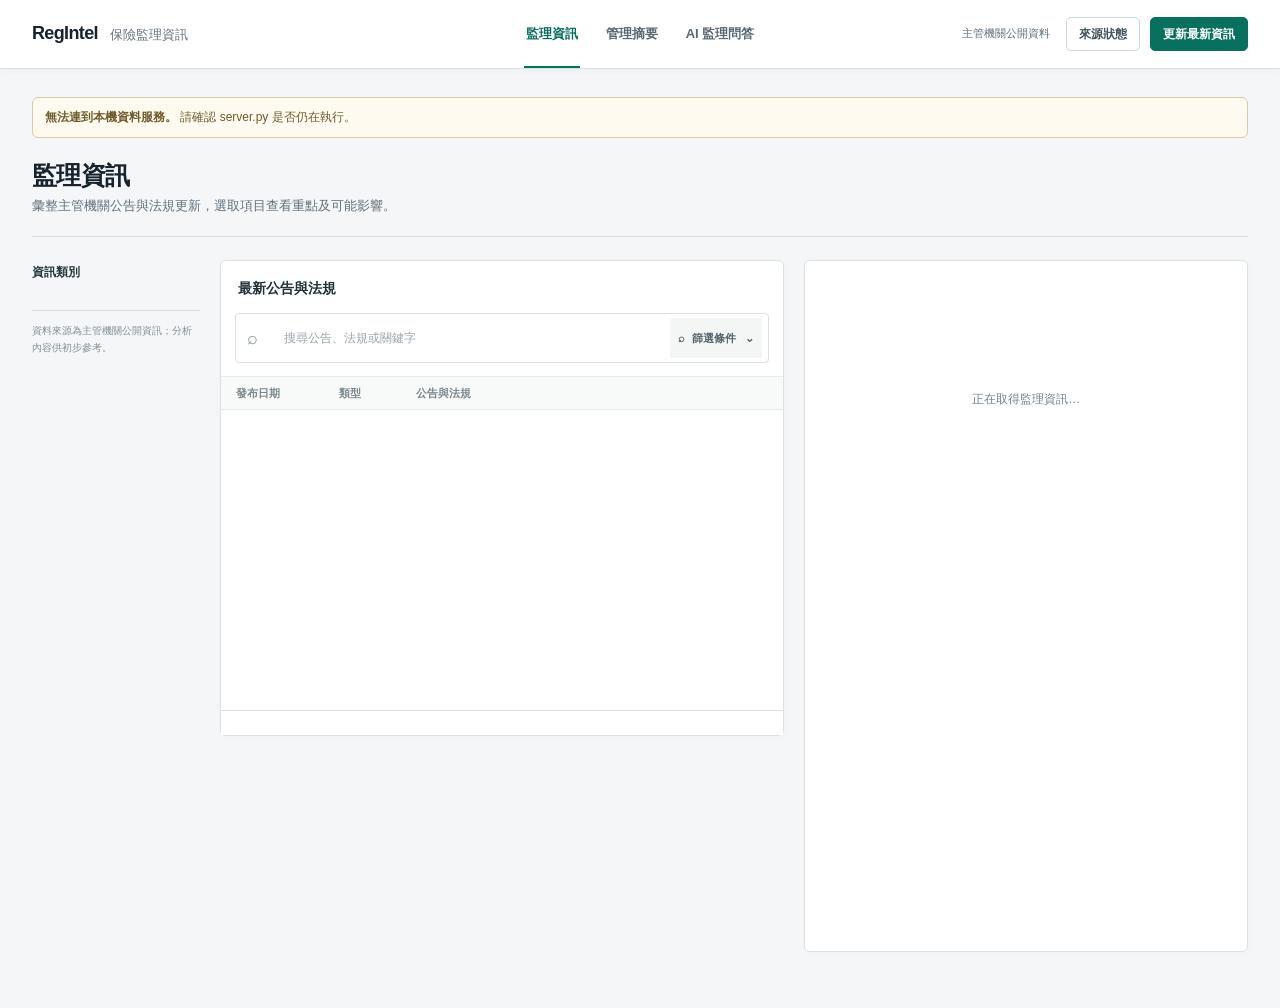
==== commit 00eb760c: "Publish RegIntel v10.20 with regulatory Q&A and law comparisons" ====
--- a/index.html
+++ b/index.html
@@ -839,20 +839,6 @@
     box-shadow: none !important;
 }
 
-#reportBtn {
-    margin-top: 14px !important;
-}
-
-.report-box {
-    margin-top: 14px !important;
-    padding: 16px !important;
-    border: 1px solid var(--ri-border) !important;
-    border-radius: 7px !important;
-    background: var(--ri-surface-soft) !important;
-    color: var(--ri-ink-2) !important;
-    box-shadow: none !important;
-}
-
 /* Sources modal ------------------------------------------------- */
 .modal-bg {
     position: fixed !important;
@@ -1060,6 +1046,8 @@
 }
 </style>
 <link rel="stylesheet" href="assets/css/ledger.css">
+<link rel="stylesheet" href="assets/css/pagination.css">
+<link rel="stylesheet" href="assets/css/regulatory-qa.css">
 </head>
 
 <body class="ledger-app">
@@ -1129,11 +1117,12 @@
     <header class="d-header">
         <div class="d-brand"><strong>RegIntel</strong><span>保險監理資訊</span></div>
         <nav class="nav d-header-nav" aria-label="主導覽">
-            <button class="active" data-view="intel" type="button">監理資訊</button>
+            <button class="active" data-view="intel" type="button" aria-current="page">監理資訊</button>
             <button data-view="management" type="button">管理摘要</button>
+            <button data-view="qa" type="button">AI 監理問答</button>
         </nav>
         <div class="d-header-actions">
-            <span class="d-connect"><i aria-hidden="true"></i> 官方來源資料</span>
+            <span class="d-connect">主管機關公開資料</span>
             <button type="button" id="sourcesBtn">來源狀態</button>
             <button type="button" class="d-refresh" id="refreshBtn">更新最新資訊</button>
         </div>
@@ -1157,7 +1146,6 @@
             <div class="d-view">
                 <div class="d-heading">
                     <div>
-                        <span class="d-overline">保險監理資訊</span>
                         <h2>監理資訊</h2>
                         <p>彙整主管機關公告與法規更新，選取項目查看重點及可能影響。</p>
                     </div>
@@ -1205,6 +1193,20 @@
                                         </div>
                                         <div class="advanced-filter-options" id="departmentFilterOptions"></div>
                                     </div>
+                                    <div class="advanced-filter-section">
+                                        <div class="advanced-filter-label">
+                                            <strong>風險程度</strong>
+                                            <small>同類條件擇一符合</small>
+                                        </div>
+                                        <div class="advanced-filter-options" id="riskFilterOptions"></div>
+                                    </div>
+                                    <div class="advanced-filter-section">
+                                        <div class="advanced-filter-label">
+                                            <strong>重要性</strong>
+                                            <small>同類條件擇一符合</small>
+                                        </div>
+                                        <div class="advanced-filter-options" id="importanceFilterOptions"></div>
+                                    </div>
                                     <div class="advanced-filter-actions">
                                         <span id="advancedFilterDraftSummary">尚未選擇條件</span>
                                         <div>
@@ -1217,9 +1219,10 @@
                         </div>
                         <div class="d-table-head"><span>發布日期</span><span>類型</span><span>公告與法規</span></div>
                         <div class="d-table-body event-list" id="eventList"></div>
+                        <nav class="list-pagination" id="eventPagination" aria-label="最新公告與法規分頁"></nav>
                     </section>
 
-                    <section class="d-dossier detail" id="eventDetail" aria-label="選取事件的監理分析">
+                    <section class="d-dossier detail" id="eventDetail" aria-label="選取事件的監理分析" tabindex="-1">
                         <div class="empty">正在取得監理資訊…</div>
                     </section>
                 </div>
@@ -1231,31 +1234,93 @@
             </div>
         </section>
 
-        <section id="managementView" class="hidden">
-            <div class="view-heading">
-                <div class="view-heading-copy">
-                    <span class="view-kicker">監理趨勢觀察</span>
-                    <h2>近期監理趨勢</h2>
-                    <p>從近期監理訊號中整理應優先關注的事件與主題分布，協助辨識監理關注方向。</p>
+        <section id="qaView" class="hidden" aria-labelledby="qaTitle">
+            <div class="d-heading">
+                <div>
+                    <h2 id="qaTitle">AI 監理問答</h2>
+                    <p>提出問題，依平台已收錄的官方資料整理回答與原文依據。</p>
                 </div>
             </div>
+            <div class="qa-workspace">
+                <form id="qaForm" class="qa-form">
+                    <label for="qaQuestion">監理問題</label>
+                    <textarea id="qaQuestion" rows="3" minlength="2" maxlength="500" required placeholder="例如：保險業投資創投事業的預告修正重點是什麼？" aria-describedby="qaScopeNote"></textarea>
+                    <details class="qa-filters">
+                        <summary>搜尋範圍</summary>
+                        <div class="qa-filter-fields">
+                            <label>資料類型<select id="qaType"><option value="全部">全部類型</option><option>法規</option><option>公告</option><option>裁罰</option><option>監理新聞</option><option>監理資訊</option></select></label>
+                            <label>發布／修正起日<input type="date" id="qaDateFrom"></label>
+                            <label>發布／修正迄日<input type="date" id="qaDateTo"></label>
+                        </div>
+                        <p>日期依官方發布或修正／公布日篩選，不代表法規生效期間。</p>
+                    </details>
+                    <div class="qa-submit-row">
+                        <p id="qaScopeNote">每次獨立回答，範圍限平台已收錄的官方資料。</p>
+                        <button type="submit" id="qaSubmit">送出問題</button>
+                    </div>
+                    <p id="qaStatus" class="qa-status" role="status" aria-live="polite"></p>
+                </form>
+                <section id="qaResult" class="qa-result" aria-label="監理問答結果" aria-busy="false" tabindex="-1">
+                    <div class="qa-empty"><strong>尚未提問</strong><p>回答會附原文依據，AI 推論另行標示。</p></div>
+                </section>
+            </div>
+        </section>
+
+        <section id="managementView" class="hidden">
+            <div class="d-heading">
+                <div>
+                    <h2>管理摘要</h2>
+                    <p>勾選想要納入的公告、法規或新聞，由 AI 彙整所選資訊的重點與可能影響。</p>
+                </div>
+            </div>
+
+            <div class="management-actionbar">
+                <div class="management-actionbar-copy">
+                    <span id="managementSelectionCount" aria-live="polite">已選 0 筆</span>
+                    <p class="management-selection-hint" id="managementSelectionHint">請至少選擇一筆資訊。</p>
+                </div>
+                <button type="button" class="btn primary" id="reportBtn" disabled>
+                    產生管理摘要
+                </button>
+            </div>
 
             <div class="management-grid">
-                <div class="card">
-                    <h2>近期優先關注</h2>
-                    <div id="priorityList"></div>
-
-                    <button class="btn primary" id="reportBtn">
-                        產生管理摘要
-                    </button>
-
-                    <div id="reportBox" class="report-box hidden"></div>
+                <div class="card management-source-panel">
+                    <h2>選擇摘要資訊</h2>
+                    <div class="management-selection-search">
+                        <input id="managementSearch" type="search" placeholder="搜尋標題、來源或關鍵字" aria-label="搜尋摘要資訊">
+                        <select id="managementTypeFilter" aria-label="摘要資訊類型">
+                            <option value="全部">全部類型</option>
+                            <option value="法規">法規</option>
+                            <option value="公告">公告</option>
+                            <option value="裁罰">裁罰</option>
+                            <option value="監理新聞">監理新聞</option>
+                            <option value="監理資訊">監理資訊</option>
+                        </select>
+                    </div>
+                    <div class="management-selection-toolbar">
+                        <div>
+                            <button type="button" class="btn" id="selectManagementVisible">全選本頁</button>
+                            <button type="button" class="btn" id="clearManagementSelection">清除選取</button>
+                        </div>
+                    </div>
+                    <div id="priorityList" class="management-selection-list" aria-label="可納入管理摘要的資訊"></div>
+                    <nav class="list-pagination" id="managementPagination" aria-label="摘要資訊分頁"></nav>
+                    <details class="management-topics">
+                        <summary>已載入資訊的監理主題</summary>
+                        <div id="trendList"></div>
+                    </details>
                 </div>
 
-                <div class="card">
-                    <h2>近期監理主題</h2>
-                    <div id="trendList"></div>
-                </div>
+                <section class="card management-result-panel" aria-labelledby="managementResultTitle">
+                    <h2 id="managementResultTitle">摘要結果</h2>
+                    <div id="reportBox" class="report-box" tabindex="-1" aria-busy="false">
+                        <div class="management-report-empty">
+                            <strong>尚未產生摘要</strong>
+                            <p>勾選資訊後產生摘要，結果會附本次使用的官方來源。</p>
+                        </div>
+                    </div>
+                </section>
             </div>
         </section>
     </div>
@@ -1263,9 +1328,9 @@
 </div>
 
 <div class="modal-bg hidden" id="sourcesModal">
-    <div class="modal">
+    <div class="modal" role="dialog" aria-modal="true" aria-labelledby="sourcesTitle">
         <div class="modal-head">
-            <h2>資料來源狀態</h2>
+            <h2 id="sourcesTitle">資料來源狀態</h2>
             <button class="btn" id="closeSources">關閉</button>
         </div>
         <div id="sourceStatusList"></div>
@@ -1312,12 +1377,15 @@
 </script>
 
 <script src="assets/js/core.js"></script>
+<script src="assets/js/pagination.js"></script>
 <script src="assets/js/dashboard.js"></script>
 <script src="assets/js/ai-analysis.js"></script>
 <script src="assets/js/impact-chain.js"></script>
+<script src="assets/js/law-comparison.js"></script>
 <script src="assets/js/detail-view.js"></script>
 <script src="assets/js/management.js"></script>
 <script src="assets/js/sources.js"></script>
+<script src="assets/js/regulatory-qa.js"></script>
 <script src="assets/js/app.js"></script>
 
 <script>
@@ -1329,7 +1397,8 @@
     const viewTitle = document.getElementById('viewTitle');
     const labels = {
         intel: '監理情報',
-        management: '監理趨勢'
+        management: '監理趨勢',
+        qa: 'AI 監理問答'
     };
 
     document.querySelectorAll('[data-view]').forEach((button) => {
--- a/assets/css/workspace.css
+++ b/assets/css/workspace.css
@@ -158,7 +158,11 @@
             calc(100vw - 130px)
         );
 
-    overflow:hidden;
+    max-height:calc(100vh - 80px);
+
+    overflow-x:hidden;
+
+    overflow-y:auto;
 
     border:
         1px solid
@@ -369,6 +373,12 @@
         var(--line);
 
     background:#f8fbfa;
+
+    position:sticky;
+
+    bottom:0;
+
+    z-index:1;
 }
 
 
--- a/assets/css/management.css
+++ b/assets/css/management.css
@@ -1,3 +1,31 @@
+/* Source selection for management summaries. */
+
+.management-selection-search{display:flex;gap:10px;margin:14px 0;}
+.management-selection-search input{flex:1;min-width:0;}
+.management-selection-search input,
+.management-selection-search select{border:1px solid var(--line);border-radius:8px;background:#fff;padding:10px 12px;font:inherit;font-size:12px;color:var(--text);}
+.management-selection-toolbar{display:flex;align-items:center;justify-content:space-between;flex-wrap:wrap;gap:10px;margin-bottom:12px;}
+.management-selection-toolbar > span{font-size:12px;font-weight:700;color:var(--muted);}
+.management-selection-toolbar > div{display:flex;gap:8px;}
+.management-selection-toolbar .btn{padding:7px 10px;font-size:12px;}
+.management-selection-list{max-height:440px;overflow-y:auto;border:1px solid var(--line);border-radius:10px;}
+.management-selection-item{display:flex;align-items:flex-start;gap:12px;padding:14px;cursor:pointer;background:#fff;}
+.management-selection-item + .management-selection-item{border-top:1px solid var(--line);}
+.management-selection-item:hover{background:#f8fbfa;}
+.management-selection-item.selected{background:var(--soft);}
+.management-selection-item input{flex:0 0 auto;width:18px;height:18px;margin:2px 0 0;accent-color:var(--brand);}
+.management-selection-copy{min-width:0;}
+.management-selection-copy strong{display:block;font-size:13px;line-height:1.6;overflow-wrap:anywhere;}
+.management-selection-copy small{display:block;margin-top:5px;color:var(--muted);font-size:11px;line-height:1.7;}
+.management-selection-hint,.management-report-scope{color:var(--muted);font-size:12px;line-height:1.7;}
+.management-report-sources summary{cursor:pointer;font-weight:800;font-size:13px;}
+.management-report-sources ol{padding-left:22px;max-height:340px;overflow-y:auto;}
+.management-report-sources li{margin:10px 0;line-height:1.7;}
+.management-report-sources a{color:var(--brand);overflow-wrap:anywhere;}
+.management-report-sources small{display:block;color:var(--muted);}
+#managementView button:disabled{opacity:.5;cursor:default;}
+@media(max-width:600px){.management-selection-search{flex-direction:column;}.management-selection-toolbar > div{width:100%;}.management-selection-toolbar .btn{flex:1;}}
+
 /* =====================================================
    AI Management Report
 ===================================================== */
--- a/assets/css/ledger.css
+++ b/assets/css/ledger.css
@@ -6,9 +6,12 @@
     --ledger-canvas: #f3f6f6;
     --ledger-accent: #08705e;
     --ledger-accent-soft: #eaf4f1;
+    --ledger-list-columns: 92px 66px minmax(0, 1fr);
+    --ledger-list-gap: 11px;
 }
 
 body.ledger-app {
+    min-width: 0;
     background: var(--ledger-canvas) !important;
     color: var(--ledger-ink) !important;
 }
@@ -393,8 +396,8 @@
 
 .d-table-head {
     display: grid;
-    grid-template-columns: 92px 66px minmax(0, 1fr);
-    gap: 11px;
+    grid-template-columns: var(--ledger-list-columns);
+    gap: var(--ledger-list-gap);
     align-items: center;
     min-height: 34px;
     padding: 0 15px;
@@ -402,7 +405,7 @@
     border-bottom: 1px solid #e3e9eb;
     background: #f8faf9;
     color: #7b888e;
-    font-size: 10px;
+    font-size: 11px;
     font-weight: 600;
 }
 
@@ -416,8 +419,8 @@
     width: 100%;
     min-height: 66px;
     display: grid;
-    grid-template-columns: 92px 66px minmax(0, 1fr);
-    gap: 11px;
+    grid-template-columns: var(--ledger-list-columns);
+    gap: var(--ledger-list-gap);
     align-items: start;
     padding: 12px 15px !important;
     border: 0 !important;
@@ -442,7 +445,7 @@
 .d-row-type {
     padding-top: 2px;
     color: #74828a;
-    font-size: 10px;
+    font-size: 11px;
     line-height: 1.55;
     white-space: nowrap;
 }
@@ -460,7 +463,7 @@
 .d-row-copy strong {
     overflow: hidden;
     color: #293a42;
-    font-size: 12px;
+    font-size: 14px;
     font-weight: 600;
     line-height: 1.55;
     text-overflow: ellipsis;
@@ -468,8 +471,8 @@
 
 .d-row-copy small {
     overflow: hidden;
-    color: #89959b;
-    font-size: 10px;
+    color: #62717c;
+    font-size: 11px;
     text-overflow: ellipsis;
     white-space: nowrap;
 }
@@ -495,6 +498,8 @@
 
 .d-dossier .detail-title {
     margin: 0;
+    padding-bottom: 0;
+    border-bottom: 0;
 }
 
 .d-dossier .detail-meta {
@@ -514,7 +519,7 @@
     border-radius: 3px !important;
     background: #f6f8f7 !important;
     color: #53646b !important;
-    font-size: 10px;
+    font-size: 11px;
     font-weight: 600;
 }
 
@@ -530,7 +535,7 @@
     padding: 0;
     border: 0;
     color: #1e3038 !important;
-    font-size: 17px !important;
+    font-size: 19px !important;
     font-weight: 700 !important;
     line-height: 1.5;
 }
@@ -538,49 +543,57 @@
 .d-dossier .detail-title > p {
     margin: 0;
     color: #7b898f !important;
-    font-size: 10px;
+    font-size: 11px;
     line-height: 1.6;
 }
 
 .d-dossier .ai-grid {
     display: grid;
     grid-template-columns: repeat(3, minmax(0, 1fr));
-    gap: 7px;
+    gap: 0;
     margin-top: 13px;
+    padding: 10px 0;
+    border-top: 1px solid var(--ledger-line);
+    border-bottom: 0;
 }
 
 .d-dossier .ai-stat {
     min-width: 0;
     display: grid;
     gap: 5px;
-    padding: 9px 8px;
-    border: 1px solid #e4e9e9;
-    border-radius: 4px;
-    background: #fafbfa;
-}
+    padding: 0 10px;
+    border: 0;
+    border-radius: 0;
+    background: transparent;
+}
+
+.d-dossier .ai-stat:first-child { padding-left: 0; }
+.d-dossier .ai-stat + .ai-stat { border-left: 1px solid var(--ledger-line); }
+.d-dossier .detail-title > .detail-source-note { margin-top: 8px; color: #76541c !important; }
 
 .d-dossier .ai-stat span {
     color: #7c898e;
-    font-size: 9px;
+    font-size: 11px;
 }
 
 .d-dossier .ai-stat b {
     overflow-wrap: anywhere;
     color: #32464d;
-    font-size: 11px;
+    font-size: 13px;
     font-weight: 700;
 }
 
 .d-dossier .block {
     margin-top: 17px;
-    padding-top: 14px;
+    padding: 14px 0 0;
     border-top: 1px solid #e9eded;
+    border-bottom: 0;
 }
 
 .d-dossier .block h3 {
     margin: 0 0 8px !important;
     color: #33464d !important;
-    font-size: 11px !important;
+    font-size: 14px !important;
     font-weight: 700 !important;
 }
 
@@ -588,8 +601,8 @@
 .d-dossier .block p,
 .d-dossier .attention-list,
 .d-dossier .recommendations {
-    color: #586970 !important;
-    font-size: 11px;
+    color: #43565e !important;
+    font-size: 14px;
     line-height: 1.75;
 }
 
@@ -597,7 +610,7 @@
     display: inline-block;
     margin-top: 7px;
     color: #08705e !important;
-    font-size: 10px;
+    font-size: 12px;
     font-weight: 600;
     text-decoration: none;
 }
@@ -605,6 +618,28 @@
 .d-dossier .source-link:hover {
     text-decoration: underline;
 }
+
+.d-dossier .summary {
+    padding: 0;
+    border: 0;
+    border-radius: 0;
+    background: transparent;
+    box-shadow: none;
+}
+
+.d-dossier .detail-impact-overview > summary,
+.d-dossier .ai-note > summary {
+    cursor: pointer;
+    font-weight: 600;
+}
+
+.d-dossier .detail-impact-overview > summary {
+    color: #60717b;
+    font-size: 12px;
+}
+
+.d-dossier .detail-impact-overview[open] > summary { margin-bottom: 12px; }
+.d-dossier summary:focus-visible { outline: 2px solid var(--ledger-accent); outline-offset: 3px; }
 
 .d-dossier .impact-row {
     display: grid;
@@ -613,20 +648,21 @@
 }
 
 .d-dossier .impact {
-    padding: 8px 9px;
-    border: 1px solid #e4e9e9;
-    border-radius: 4px;
-    background: #fbfcfb;
+    padding: 8px 0;
+    border: 0;
+    border-bottom: 1px solid #e4e9e9;
+    border-radius: 0;
+    background: transparent;
 }
 
 .d-dossier .impact b {
     color: #31454c;
-    font-size: 10px;
+    font-size: 14px;
 }
 
 .d-dossier .impact p {
     margin: 3px 0 0;
-    font-size: 10px;
+    font-size: 14px;
 }
 
 .d-dossier .attention-list,
@@ -648,30 +684,74 @@
     box-shadow: none !important;
 }
 
+.d-dossier .impact-chain {
+    grid-template-columns: minmax(0, 1fr);
+}
+
+.d-dossier .chain-card h4,
+.d-dossier .chain-card li,
+.d-dossier .process-item b,
+.d-dossier .process-item p {
+    font-size: 14px;
+    line-height: 1.75;
+}
+
+.d-dossier .process-item small {
+    font-size: 11px;
+}
+
+.d-dossier .process-item {
+    padding: 10px 0;
+    border: 0;
+    border-bottom: 1px solid #e4e9e9;
+    border-radius: 0;
+    background: transparent;
+    box-shadow: none;
+}
+
+.d-dossier .process-item b { color: #31454c; }
+
+.d-dossier .chain-arrow {
+    width: 24px;
+    height: 24px;
+    justify-self: center;
+    transform: rotate(90deg);
+}
+
 .d-dossier .ai-note {
     margin-top: 15px;
     padding: 9px 10px;
     border-left: 2px solid #8bb9aa;
     background: #f4f8f6;
     color: #67777b;
-    font-size: 10px;
+    font-size: 12px;
     line-height: 1.65;
+}
+
+.d-dossier .ai-note p { margin: 8px 0; }
+
+.d-dossier details.ai-note {
+    padding: 12px 0;
+    border: 0;
+    border-top: 1px solid var(--ledger-line);
+    border-radius: 0;
+    background: transparent;
 }
 
 .d-ai-controls {
     margin-top: 9px;
     color: #748188;
-    font-size: 10px;
+    font-size: 12px;
 }
 
 .d-detail-retry {
-    min-height: 31px;
+    min-height: 36px;
     padding: 0 10px;
     border: 1px solid #bfd5cd;
     border-radius: 4px;
     background: #f4f9f7;
     color: #176b58;
-    font-size: 10px;
+    font-size: 12px;
     font-weight: 650;
 }
 
@@ -687,13 +767,13 @@
 }
 
 .d-dossier .detail-actions .btn {
-    min-height: 32px;
+    min-height: 36px;
     padding: 0 9px !important;
     border: 1px solid #d3dddd !important;
     border-radius: 4px !important;
     background: #fff !important;
     color: #4c6067 !important;
-    font-size: 10px;
+    font-size: 12px;
     box-shadow: none !important;
 }
 
@@ -706,6 +786,141 @@
 #managementView {
     max-width: 1280px;
     margin: 0 auto;
+}
+
+#managementView .management-grid {
+    grid-template-columns: minmax(0, .85fr) minmax(0, 1.15fr);
+    align-items: start;
+    gap: 20px !important;
+}
+
+.management-actionbar {
+    position: sticky;
+    top: 76px;
+    z-index: 20;
+    display: flex;
+    align-items: center;
+    justify-content: space-between;
+    gap: 16px;
+    margin-bottom: 20px;
+    padding: 14px 18px;
+    border: 1px solid var(--ledger-line);
+    border-radius: 8px;
+    background: #fff;
+    box-shadow: 0 3px 10px rgba(25, 46, 55, .05);
+}
+
+.management-actionbar-copy {
+    min-width: 0;
+}
+
+#managementSelectionCount {
+    color: var(--ledger-ink);
+    font-size: 14px;
+    font-weight: 700;
+}
+
+.management-actionbar .management-selection-hint {
+    margin: 5px 0 0;
+    font-size: 12px;
+}
+
+.management-actionbar #reportBtn {
+    flex: 0 0 auto;
+    min-height: 42px;
+    margin-top: 0 !important;
+    padding: 10px 16px !important;
+    font-size: 14px;
+    white-space: nowrap;
+}
+
+#managementView .management-selection-toolbar {
+    justify-content: flex-end;
+}
+
+#managementView .management-selection-search input,
+#managementView .management-selection-search select,
+#managementView .management-selection-copy strong {
+    font-size: 14px;
+}
+
+#managementView .management-selection-list {
+    max-height: clamp(240px, 42vh, 440px);
+}
+
+.management-topics {
+    margin-top: 14px;
+    padding-top: 14px;
+    border-top: 1px solid var(--ledger-line);
+    font-size: 12px;
+    color: var(--ledger-muted);
+}
+
+.management-topics summary {
+    cursor: pointer;
+    font-weight: 600;
+}
+
+.management-topics #trendList {
+    margin-top: 16px;
+}
+
+.management-result-panel #reportBox {
+    margin-top: 0;
+    padding: 0;
+    border: 0;
+    border-radius: 0;
+    font-size: 14px;
+    scroll-margin-top: 190px;
+    overflow-wrap: anywhere;
+}
+
+.management-result-panel #reportBox:focus-visible {
+    outline: 2px solid var(--ledger-accent);
+    outline-offset: 5px;
+}
+
+.management-report-empty {
+    padding: 16px 0;
+    border: 0;
+    border-radius: 0;
+    background: transparent;
+    color: var(--ledger-muted);
+}
+
+.management-report-empty strong {
+    color: var(--ledger-ink);
+    font-size: 15px;
+}
+
+.management-report-empty p {
+    margin: 8px 0 0;
+}
+
+#managementView .management-report-title {
+    font-size: 18px;
+}
+
+#managementView .management-section h3,
+#managementView .management-event b {
+    font-size: 14px;
+}
+
+#managementView .management-event p,
+#managementView .management-actions li,
+#managementView .trend-observation {
+    font-size: 14px;
+    line-height: 1.75;
+}
+
+#managementView .management-report-sources summary,
+#managementView .management-report-scope,
+#managementView .management-note {
+    font-size: 12px;
+}
+
+#managementView .management-stat span {
+    font-size: 11px;
 }
 
 .d-view + .news-ticker {
@@ -729,14 +944,17 @@
         gap: 14px;
     }
 
-    .d-row,
-    .d-table-head {
-        grid-template-columns: 82px 58px minmax(0, 1fr);
-        gap: 8px;
+    .d-ledger {
+        --ledger-list-columns: 82px 58px minmax(0, 1fr);
+        --ledger-list-gap: 8px;
     }
 }
 
 @media (max-width: 1020px) {
+    #managementView .management-grid {
+        grid-template-columns: minmax(0, 1fr);
+    }
+
     .d-workspace {
         grid-template-columns: 1fr 1fr;
     }
@@ -782,6 +1000,12 @@
     }
 }
 
+@media (max-width: 900px) {
+    .d-workspace { grid-template-columns: minmax(0, 1fr); }
+    .d-table-body { max-height: 54vh; }
+    .d-dossier { position: static; max-height: none; scroll-margin-top: 82px; }
+}
+
 @media (max-width: 720px) {
     .d-header {
         position: relative;
@@ -814,9 +1038,9 @@
     }
 
     .d-header-actions button {
-        min-height: 31px;
+        min-height: 36px;
         padding: 0 8px;
-        font-size: 10px;
+        font-size: 11px;
     }
 
     body.ledger-app .content {
@@ -834,7 +1058,7 @@
     }
 
     .d-heading p {
-        font-size: 11px;
+        font-size: 13px;
     }
 
     .d-statusline {
@@ -888,29 +1112,34 @@
         font-size: 10px;
     }
 
-    .d-table-head,
-    .d-row {
-        grid-template-columns: 72px 48px minmax(0, 1fr);
-        gap: 6px;
+    .d-table-head {
+        display: none;
+    }
+
+    .ledger-app .event-list > .d-row {
+        grid-template-columns: auto minmax(0, 1fr);
+        grid-template-areas: "date type" "copy copy";
+        gap: 6px 12px;
+        min-height: 0;
         padding-right: 9px !important;
         padding-left: 9px !important;
     }
 
-    .d-row {
-        min-height: 63px;
+    .d-row-date {
+        grid-area: date;
+    }
+
+    .d-row-type {
+        grid-area: type;
+    }
+
+    .d-row-copy {
+        grid-area: copy;
     }
 
     .d-row-date,
     .d-row-type {
-        font-size: 9px;
-    }
-
-    .d-row-copy strong {
         font-size: 11px;
-    }
-
-    .d-row-copy small {
-        font-size: 9px;
     }
 
     .d-table-body {
@@ -922,7 +1151,40 @@
         position: static;
         max-height: none;
         padding: 15px !important;
-    }
+        scroll-margin-top: 14px;
+    }
+
+    .management-actionbar {
+        top: 0;
+        gap: 10px;
+        padding: 12px;
+    }
+
+    .management-actionbar #reportBtn {
+        padding: 10px 12px !important;
+        font-size: 13px !important;
+    }
+
+    #managementSelectionCount {
+        font-size: 13px;
+    }
+
+    .management-actionbar .management-selection-hint {
+        font-size: 11px;
+    }
+
+    .management-result-panel #reportBox {
+        scroll-margin-top: 140px;
+    }
+
+    #managementView .management-overview {
+        grid-template-columns: repeat(2, minmax(0, 1fr));
+    }
+
+    #managementView .management-stat:first-child {
+        grid-column: 1 / -1;
+    }
+
 }
 
 @media (max-width: 390px) {
@@ -936,12 +1198,35 @@
 
     .d-header-actions button {
         padding: 0 6px;
-        font-size: 9px;
-    }
-
-    .d-table-head,
-    .d-row {
-        grid-template-columns: 64px 42px minmax(0, 1fr);
-        gap: 5px;
-    }
-}
+        font-size: 11px;
+    }
+
+}
+/* Dated official article comparisons. */
+.law-comparison > summary { cursor: pointer; font-weight: 700; font-size: 14px; }
+.law-comparison-law { padding-top: 16px; }
+.law-comparison-law + .law-comparison-law { margin-top: 20px; border-top: 1px solid #e1e6e3; }
+.law-comparison-law h4 { margin: 0 0 10px; font-size: 14px; line-height: 1.6; }
+.law-comparison-versions { display: flex; flex-wrap: wrap; gap: 8px 24px; font-size: 12px; color: #47564e; }
+.law-comparison-versions a { margin-left: 4px; }
+.law-comparison-note, .law-comparison-scope { margin: 10px 0; color: #69766f; font-size: 12px; line-height: 1.8; }
+.law-comparison-scope { padding-left: 10px; border-left: 2px solid #cbd7cf; }
+.law-comparison-counts { margin: 14px 0 8px; font-size: 12px; color: #35493e; }
+.law-article-change { border-top: 1px solid #e1e6e3; }
+.law-article-change > summary { display: flex; align-items: center; gap: 12px; cursor: pointer; padding: 12px 0; font-size: 13px; font-weight: 600; }
+.law-article-change > summary::before { content: '+'; color: #69766f; font-weight: 400; }
+.law-article-change[open] > summary::before { content: '−'; }
+.law-change-kind { color: #69766f; font-weight: 400; font-size: 11px; }
+.law-comparison-columns { display: grid; grid-template-columns: minmax(0, 1fr) minmax(0, 1fr); gap: 20px; padding-bottom: 16px; }
+.law-comparison-columns > div { min-width: 0; }
+.law-comparison-columns h5 { margin: 0 0 8px; font-size: 12px; color: #69766f; font-weight: 500; }
+.law-comparison-columns p { margin: 0; color: #34453b; font-size: 13px; line-height: 1.9; overflow-wrap: anywhere; }
+.law-comparison-columns del { background: #fbe9e6; color: #8c4036; text-decoration: line-through; }
+.law-comparison-columns ins { background: #e2f1e6; color: #225a35; text-decoration: underline; text-underline-offset: 3px; }
+.law-comparison-absent { color: #69766f; }
+.law-comparison-attachment { margin-top: 8px; font-size: 12px; overflow-wrap: anywhere; }
+.law-comparison-analysis { border-top: 1px solid #e1e6e3; margin-top: 16px; padding-top: 6px; }
+@media (max-width: 600px) {
+    .law-comparison-columns { grid-template-columns: minmax(0, 1fr); gap: 16px; }
+    .law-comparison-columns > div + div { padding-top: 12px; border-top: 1px dashed #d8e0da; }
+}
--- a/assets/css/pagination.css
+++ b/assets/css/pagination.css
@@ -0,0 +1,46 @@
+.list-pagination {
+    padding: 12px 16px;
+    border-top: 1px solid var(--ledger-line, #d9e1e5);
+    background: #fff;
+    font-size: 11px;
+    color: #62717c;
+}
+
+.pagination-summary,
+.pagination-actions,
+.pagination-navigation {
+    display: flex;
+    align-items: center;
+    justify-content: space-between;
+    gap: 8px;
+    flex-wrap: wrap;
+}
+
+.pagination-actions { margin-top: 10px; }
+.pagination-navigation { justify-content: flex-start; }
+.list-pagination label { white-space: nowrap; }
+
+.list-pagination select,
+.list-pagination button {
+    min-height: 30px;
+    border: 1px solid #cbd7d9;
+    border-radius: 4px;
+    background: #fff;
+    color: #43545d;
+    padding: 4px 7px;
+    font: inherit;
+}
+
+.list-pagination button { cursor: pointer; }
+.list-pagination button:hover:not(:disabled) { border-color: #08705e; background: #eaf4f1; }
+.list-pagination button:disabled,
+.list-pagination select:disabled { opacity: .45; cursor: default; }
+.list-pagination .pagination-history { color: #08705e; }
+.list-pagination :focus-visible { outline: 2px solid #08705e; outline-offset: 2px; }
+.d-table-body { max-height: calc(100vh - 380px); }
+#managementPagination { margin-bottom: 12px; padding-right: 0; padding-left: 0; }
+
+@media (max-width: 700px) {
+    .d-table-body { max-height: 48vh; }
+    .list-pagination { padding: 10px; }
+}
--- a/assets/css/regulatory-qa.css
+++ b/assets/css/regulatory-qa.css
@@ -0,0 +1,47 @@
+.qa-workspace { width: min(100%, 960px); margin: 0 auto; }
+.qa-form, .qa-result { padding: 24px; border: 1px solid var(--ledger-line); border-radius: 6px; background: #fff; }
+.qa-form > label { display: block; margin-bottom: 10px; font-size: 15px; font-weight: 600; }
+.qa-form textarea { width: 100%; min-height: 110px; resize: vertical; padding: 12px; border: 1px solid #cbd7d9; border-radius: 4px; font: inherit; font-size: 14px; line-height: 1.8; color: var(--ledger-ink); background: #fff; box-sizing: border-box; }
+.qa-form textarea:focus-visible, .qa-form input:focus-visible, .qa-form select:focus-visible, .qa-form button:focus-visible, .qa-workspace summary:focus-visible { outline: 2px solid var(--ledger-accent); outline-offset: 3px; }
+.qa-filters { margin-top: 12px; }
+.qa-workspace summary { cursor: pointer; color: var(--ledger-accent); font-size: 13px; line-height: 1.8; }
+.qa-filter-fields { display: grid; grid-template-columns: repeat(3, minmax(0, 1fr)); gap: 12px; margin-top: 12px; }
+.qa-filter-fields label { display: grid; gap: 6px; min-width: 0; font-size: 12px; color: #53646b; }
+.qa-filter-fields input, .qa-filter-fields select { width: 100%; min-width: 0; height: 38px; padding: 6px 8px; border: 1px solid #cbd7d9; border-radius: 4px; background: #fff; color: var(--ledger-ink); font: inherit; box-sizing: border-box; }
+.qa-filters > p, .qa-submit-row > p { font-size: 12px; line-height: 1.8; color: var(--ledger-muted); }
+.qa-submit-row { display: flex; align-items: center; justify-content: space-between; gap: 20px; margin-top: 12px; }
+.qa-submit-row > p { margin: 0; }
+.qa-submit-row button { flex-shrink: 0; min-height: 40px; padding: 8px 20px; border: 1px solid var(--ledger-accent); border-radius: 4px; color: #fff; background: var(--ledger-accent); font-size: 14px; }
+.qa-submit-row button:disabled { opacity: .65; cursor: wait; }
+.qa-status { margin: 12px 0 0; color: #53646b; font-size: 13px; line-height: 1.8; }
+.qa-status:empty { display: none; }
+.qa-result { margin-top: 20px; overflow-wrap: anywhere; }
+.qa-result:focus { outline: none; }
+.qa-result-heading { display: flex; align-items: baseline; justify-content: space-between; gap: 12px; }
+.qa-result-heading h3 { margin: 0; font-size: 17px; }
+.qa-result-heading > small, .qa-answer-scope, .qa-footnote { color: var(--ledger-muted); font-size: 12px; line-height: 1.8; }
+.qa-asked { margin: 12px 0 6px; font-size: 15px; font-weight: 600; }
+.qa-answer-scope { margin: 0 0 20px; }
+.qa-claim { padding: 18px 0; border-top: 1px solid var(--ledger-line); }
+.qa-kind { display: inline-block; padding: 2px 7px; border-radius: 3px; background: var(--ledger-accent-soft); color: var(--ledger-accent); font-size: 11px; }
+.qa-kind.is-inference { background: #fbf6e8; color: #76541c; }
+.qa-claim > p { margin: 10px 0; font-size: 14px; line-height: 1.9; }
+.qa-source { margin-top: 12px; padding: 14px; background: #f6f8f8; border-left: 2px solid #bdd4cc; }
+.qa-source > strong { display: block; font-size: 13px; line-height: 1.8; }
+.qa-source > small { display: block; margin-top: 4px; color: var(--ledger-muted); font-size: 11px; line-height: 1.8; }
+.qa-source blockquote { margin: 10px 0; padding: 0; border: 0; font-size: 13px; line-height: 1.9; color: #43545d; }
+.qa-source a { color: var(--ledger-accent); font-size: 12px; }
+.qa-version-note { color: #76541c; font-size: 12px; line-height: 1.8; }
+.qa-limitations { margin-top: 16px; padding: 14px; background: #fbf8ef; border-left: 2px solid #ba8739; font-size: 13px; line-height: 1.8; color: #76541c; }
+.qa-limitations ul { margin: 8px 0 0; padding-left: 20px; }
+.qa-footnote { margin: 18px 0 0; }
+.qa-empty { padding: 16px 0; color: var(--ledger-muted); font-size: 14px; line-height: 1.9; }
+.qa-empty strong { color: #43545d; }
+.qa-empty p { margin-bottom: 0; }
+@media (max-width: 720px) {
+    .qa-form, .qa-result { padding: 16px; }
+    .qa-filter-fields { grid-template-columns: minmax(0, 1fr); }
+    .qa-submit-row { align-items: stretch; flex-direction: column; gap: 12px; }
+    .qa-submit-row button { width: 100%; }
+    .qa-result-heading { flex-wrap: wrap; }
+}
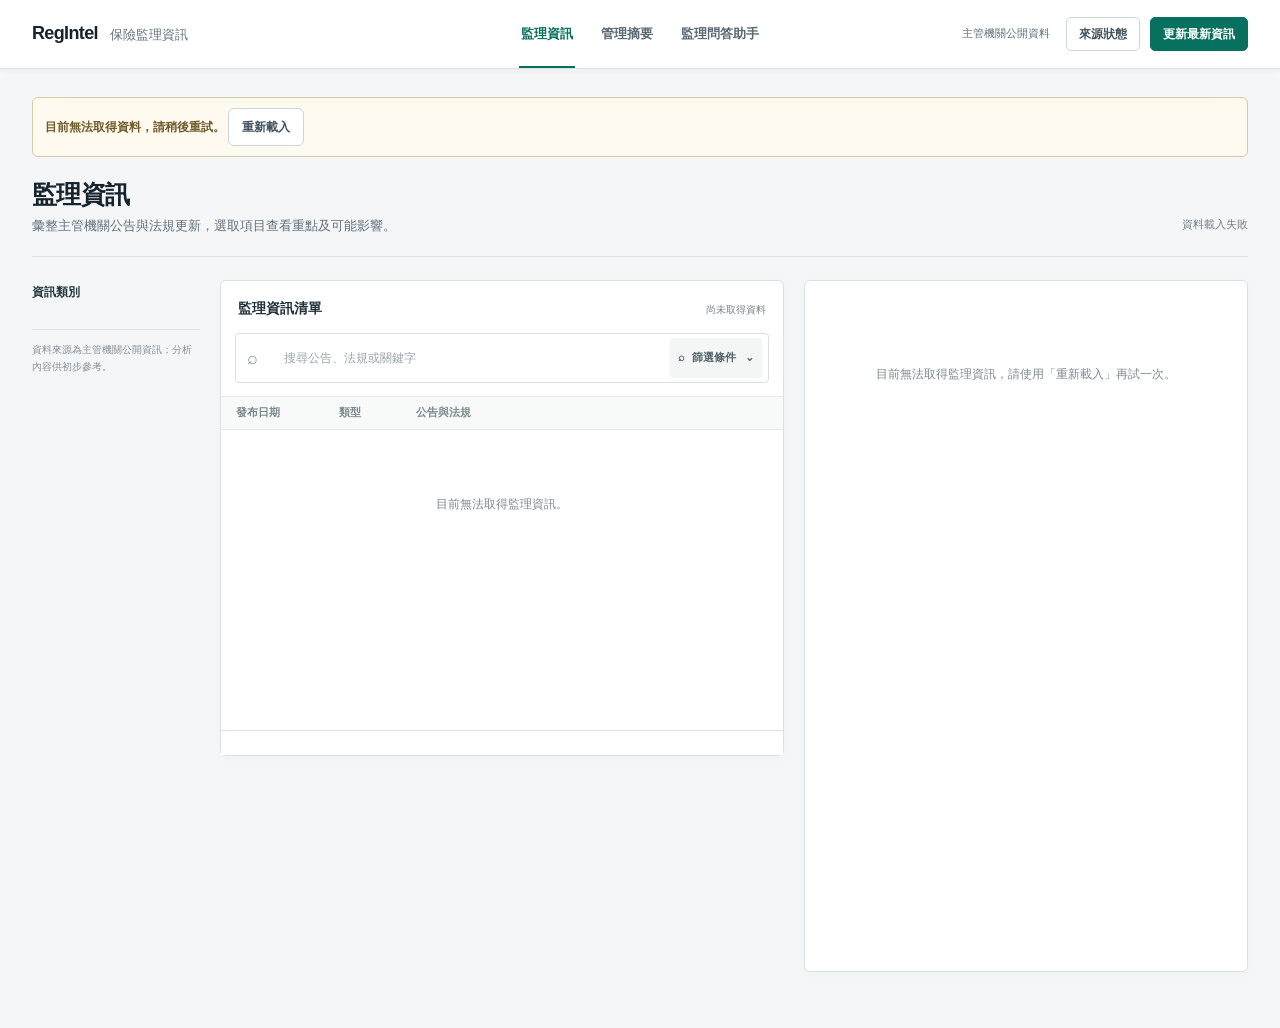
==== commit 60d49cbc: "Improve regulatory analysis, summaries, and platform reliability Add source support reviews for even" ====
--- a/index.html
+++ b/index.html
@@ -1119,7 +1119,7 @@
         <nav class="nav d-header-nav" aria-label="主導覽">
             <button class="active" data-view="intel" type="button" aria-current="page">監理資訊</button>
             <button data-view="management" type="button">管理摘要</button>
-            <button data-view="qa" type="button">AI 監理問答</button>
+            <button data-view="qa" type="button">監理問答助手</button>
         </nav>
         <div class="d-header-actions">
             <span class="d-connect">主管機關公開資料</span>
@@ -1161,7 +1161,7 @@
 
                     <section class="d-ledger" aria-label="監理公告與法規清單">
                         <div class="d-ledger-title">
-                            <h3>最新公告與法規</h3>
+                            <h3>監理資訊清單</h3>
                             <small id="ledgerResultCount"></small>
                         </div>
                         <div class="d-search">
@@ -1175,51 +1175,54 @@
                                     <span class="advanced-filter-chevron" aria-hidden="true">⌄</span>
                                 </button>
                                 <div class="advanced-filter-panel hidden" id="advancedFilterPanel">
-                                    <div class="advanced-filter-header">
-                                        <strong>篩選監理資訊</strong>
-                                        <small>可複選條件</small>
-                                    </div>
-                                    <div class="advanced-filter-section">
-                                        <div class="advanced-filter-label">
-                                            <strong>資訊類型</strong>
-                                            <small>同類條件擇一符合</small>
+                                    <div class="advanced-filter-body">
+                                        <div class="advanced-filter-header">
+                                            <strong>篩選監理資訊</strong>
+                                            <small>可複選，變更後立即套用</small>
                                         </div>
-                                        <div class="advanced-filter-options" id="typeFilterOptions"></div>
-                                    </div>
-                                    <div class="advanced-filter-section">
-                                        <div class="advanced-filter-label">
-                                            <strong>主要責任部門</strong>
-                                            <small>同類條件擇一符合</small>
+                                        <div class="advanced-filter-section">
+                                            <div class="advanced-filter-label">
+                                                <strong>資訊類型</strong>
+                                                <small>同類條件擇一符合</small>
+                                            </div>
+                                            <div class="advanced-filter-options" id="typeFilterOptions"></div>
                                         </div>
-                                        <div class="advanced-filter-options" id="departmentFilterOptions"></div>
-                                    </div>
-                                    <div class="advanced-filter-section">
-                                        <div class="advanced-filter-label">
-                                            <strong>風險程度</strong>
-                                            <small>同類條件擇一符合</small>
+                                        <div class="advanced-filter-section">
+                                            <div class="advanced-filter-label">
+                                                <strong>建議關注部門</strong>
+                                                <small>同類條件擇一符合</small>
+                                            </div>
+                                            <div class="advanced-filter-options" id="departmentFilterOptions"></div>
                                         </div>
-                                        <div class="advanced-filter-options" id="riskFilterOptions"></div>
-                                    </div>
-                                    <div class="advanced-filter-section">
-                                        <div class="advanced-filter-label">
-                                            <strong>重要性</strong>
-                                            <small>同類條件擇一符合</small>
+                                        <div class="advanced-filter-section">
+                                            <div class="advanced-filter-label">
+                                                <strong>風險程度</strong>
+                                                <small>同類條件擇一符合</small>
+                                            </div>
+                                            <div class="advanced-filter-options" id="riskFilterOptions"></div>
                                         </div>
-                                        <div class="advanced-filter-options" id="importanceFilterOptions"></div>
+                                        <div class="advanced-filter-section">
+                                            <div class="advanced-filter-label">
+                                                <strong>重要性</strong>
+                                                <small>同類條件擇一符合</small>
+                                            </div>
+                                            <div class="advanced-filter-options" id="importanceFilterOptions"></div>
+                                        </div>
                                     </div>
                                     <div class="advanced-filter-actions">
                                         <span id="advancedFilterDraftSummary">尚未選擇條件</span>
                                         <div>
-                                            <button type="button" class="secondary-button" id="clearAdvancedFilters">清除</button>
-                                            <button type="button" class="primary-button" id="applyAdvancedFilters">套用篩選</button>
+                                            <button type="button" class="secondary-button" id="clearAdvancedFilters">清除所有篩選</button>
+                                            <button type="button" class="primary-button" id="applyAdvancedFilters">完成</button>
                                         </div>
                                     </div>
                                 </div>
                             </div>
                         </div>
+                        <div id="intelActiveFilters" class="d-active-filters" aria-label="目前套用的篩選條件" hidden></div>
                         <div class="d-table-head"><span>發布日期</span><span>類型</span><span>公告與法規</span></div>
                         <div class="d-table-body event-list" id="eventList"></div>
-                        <nav class="list-pagination" id="eventPagination" aria-label="最新公告與法規分頁"></nav>
+                        <nav class="list-pagination" id="eventPagination" aria-label="監理資訊清單分頁"></nav>
                     </section>
 
                     <section class="d-dossier detail" id="eventDetail" aria-label="選取事件的監理分析" tabindex="-1">
@@ -1237,14 +1240,20 @@
         <section id="qaView" class="hidden" aria-labelledby="qaTitle">
             <div class="d-heading">
                 <div>
-                    <h2 id="qaTitle">AI 監理問答</h2>
-                    <p>提出問題，依平台已收錄的官方資料整理回答與原文依據。</p>
+                    <h2 id="qaTitle">監理問答助手</h2>
+                    <p>輸入問題或工作情境，查詢相關法規及原文。需要其他資訊時，會再請你補充。</p>
                 </div>
             </div>
             <div class="qa-workspace">
+                <div id="qaExamples" class="qa-examples" aria-label="提問範例">
+                    <span>你可以這樣問</span>
+                    <button type="button" data-example="保險經紀人管理規則規範哪些事項？">保險經紀人管理規則規範什麼？</button>
+                    <button type="button" data-example="我想把既有保戶的姓名與電話交給台灣的委外客服廠商，提醒續期繳費，資料不傳境外，應先查哪些相關法規？">客戶資料提供給委外廠商</button>
+                </div>
                 <form id="qaForm" class="qa-form">
-                    <label for="qaQuestion">監理問題</label>
-                    <textarea id="qaQuestion" rows="3" minlength="2" maxlength="500" required placeholder="例如：保險業投資創投事業的預告修正重點是什麼？" aria-describedby="qaScopeNote"></textarea>
+                    <div class="qa-input-heading"><label id="qaInputLabel" for="qaQuestion">問題或工作情境</label><button id="qaNewQuestion" type="button" class="qa-reset">開始新問題</button></div>
+                    <div id="qaConversation" class="qa-conversation" aria-label="本次問答" hidden></div>
+                    <textarea id="qaQuestion" rows="3" minlength="2" maxlength="500" required placeholder="例如：把保戶名單交給委外客服提醒繳費，需要注意哪些規定？" aria-describedby="qaScopeNote"></textarea>
                     <details class="qa-filters">
                         <summary>搜尋範圍</summary>
                         <div class="qa-filter-fields">
@@ -1255,13 +1264,13 @@
                         <p>日期依官方發布或修正／公布日篩選，不代表法規生效期間。</p>
                     </details>
                     <div class="qa-submit-row">
-                        <p id="qaScopeNote">每次獨立回答，範圍限平台已收錄的官方資料。</p>
+                        <p id="qaScopeNote">依已收錄的官方資料回答。同一問題可繼續補充，最多六次；請勿輸入客戶個資。</p>
                         <button type="submit" id="qaSubmit">送出問題</button>
                     </div>
                     <p id="qaStatus" class="qa-status" role="status" aria-live="polite"></p>
                 </form>
                 <section id="qaResult" class="qa-result" aria-label="監理問答結果" aria-busy="false" tabindex="-1">
-                    <div class="qa-empty"><strong>尚未提問</strong><p>回答會附原文依據，AI 推論另行標示。</p></div>
+                    <div class="qa-empty"><strong>查詢法規</strong><p>輸入問題或說明工作內容，回答會附上原文來源。</p></div>
                 </section>
             </div>
         </section>
@@ -1270,7 +1279,7 @@
             <div class="d-heading">
                 <div>
                     <h2>管理摘要</h2>
-                    <p>勾選想要納入的公告、法規或新聞，由 AI 彙整所選資訊的重點與可能影響。</p>
+                    <p>選取一筆或多筆監理資訊，由 AI 彙整管理重點、可能影響與因應方向。</p>
                 </div>
             </div>
 
@@ -1314,10 +1323,11 @@
 
                 <section class="card management-result-panel" aria-labelledby="managementResultTitle">
                     <h2 id="managementResultTitle">摘要結果</h2>
+                    <div id="managementReportStatus" class="management-report-status" role="status" aria-live="polite" hidden></div>
                     <div id="reportBox" class="report-box" tabindex="-1" aria-busy="false">
                         <div class="management-report-empty">
                             <strong>尚未產生摘要</strong>
-                            <p>勾選資訊後產生摘要，結果會附本次使用的官方來源。</p>
+                            <p>選取一筆或多筆資訊後產生摘要，結果會附本次使用的官方來源。</p>
                         </div>
                     </div>
                 </section>
@@ -1398,7 +1408,7 @@
     const labels = {
         intel: '監理情報',
         management: '監理趨勢',
-        qa: 'AI 監理問答'
+        qa: '監理問答助手'
     };
 
     document.querySelectorAll('[data-view]').forEach((button) => {
--- a/assets/css/management.css
+++ b/assets/css/management.css
@@ -18,6 +18,14 @@
 .management-selection-copy strong{display:block;font-size:13px;line-height:1.6;overflow-wrap:anywhere;}
 .management-selection-copy small{display:block;margin-top:5px;color:var(--muted);font-size:11px;line-height:1.7;}
 .management-selection-hint,.management-report-scope{color:var(--muted);font-size:12px;line-height:1.7;}
+.management-report-status{margin:12px 0;padding:12px 14px;border-left:3px solid var(--ledger-accent,#08705e);background:#eef6f3;color:#345b50;font-size:13px;line-height:1.8;overflow-wrap:anywhere;}
+.management-report-status[hidden]{display:none;}
+.management-report-status.is-error{border-color:#b68b48;background:#fbf8ef;color:#765d30;}
+.management-review-warning{padding:12px 14px;border-left:3px solid #b68b48;background:#fbf8ef;color:#765d30;font-size:13px;line-height:1.8;}
+.management-review-details{font-size:12px;color:var(--ledger-muted,#62717c);}
+.management-review-details summary{cursor:pointer;}
+.management-review-item{margin-top:14px;padding-top:10px;border-top:1px solid var(--ledger-line,#d8e1e2);}
+.management-review-item blockquote{margin:8px 0;padding:8px 12px;border-left:2px solid #bdd4cc;line-height:1.9;}
 .management-report-sources summary{cursor:pointer;font-weight:800;font-size:13px;}
 .management-report-sources ol{padding-left:22px;max-height:340px;overflow-y:auto;}
 .management-report-sources li{margin:10px 0;line-height:1.7;}
--- a/assets/css/ledger.css
+++ b/assets/css/ledger.css
@@ -328,6 +328,13 @@
     box-shadow: 0 0 0 2px rgba(8, 112, 94, .07);
 }
 
+.d-active-filters { display: flex; align-items: center; flex-wrap: wrap; gap: 6px; padding: 0 14px 12px; color: var(--ledger-muted); font-size: 12px; }
+.d-active-filters[hidden] { display: none; }
+.d-active-filters > span { margin-right: 3px; }
+.d-active-filters button { max-width: 100%; padding: 4px 7px; border: 1px solid var(--ledger-line); border-radius: 4px; background: var(--ledger-accent-soft); color: var(--ledger-accent); font: inherit; overflow-wrap: anywhere; cursor: pointer; }
+.d-active-filters .d-clear-filters { border-color: transparent; background: transparent; text-decoration: underline; text-underline-offset: 3px; }
+.d-active-filters button:focus-visible { outline: 2px solid var(--ledger-accent); outline-offset: 2px; }
+
 .d-search > span {
     color: #819097;
     font-size: 18px;
@@ -382,16 +389,33 @@
 
 body.ledger-app #advancedFilterPanel:not(.hidden) {
     position: static !important;
+    display: flex;
+    flex-direction: column;
     z-index: auto;
     grid-column: 1 / -1;
     width: 100%;
     max-height: min(52vh, 440px);
     margin: 4px 0 3px;
-    overflow: auto;
+    padding: 0 !important;
+    overflow: hidden;
     border: 1px solid #d8e1e2;
     border-radius: 4px;
     background: #fff;
     box-shadow: 0 4px 12px rgba(24, 42, 49, .05);
+}
+
+body.ledger-app .advanced-filter-body {
+    min-height: 0;
+    padding: 16px;
+    overflow-y: auto;
+    overscroll-behavior: contain;
+    scrollbar-gutter: stable;
+}
+
+body.ledger-app .advanced-filter-actions {
+    position: static;
+    flex: 0 0 auto;
+    padding: 12px 16px;
 }
 
 .d-table-head {
@@ -488,12 +512,17 @@
 }
 
 .d-dossier {
+    --detail-title-size: 20px;
+    --detail-body-size: 14px;
+    --detail-meta-size: 12px;
+
     position: sticky;
     top: 86px;
     max-height: calc(100vh - 106px);
     overflow: auto;
     padding: 18px 18px 20px !important;
     color: var(--ledger-ink) !important;
+    font-size: var(--detail-body-size);
 }
 
 .d-dossier .detail-title {
@@ -519,7 +548,7 @@
     border-radius: 3px !important;
     background: #f6f8f7 !important;
     color: #53646b !important;
-    font-size: 11px;
+    font-size: var(--detail-meta-size);
     font-weight: 600;
 }
 
@@ -535,15 +564,16 @@
     padding: 0;
     border: 0;
     color: #1e3038 !important;
-    font-size: 19px !important;
+    font-size: var(--detail-title-size) !important;
     font-weight: 700 !important;
     line-height: 1.5;
+    overflow-wrap: anywhere;
 }
 
 .d-dossier .detail-title > p {
     margin: 0;
     color: #7b898f !important;
-    font-size: 11px;
+    font-size: var(--detail-meta-size);
     line-height: 1.6;
 }
 
@@ -570,16 +600,23 @@
 .d-dossier .ai-stat:first-child { padding-left: 0; }
 .d-dossier .ai-stat + .ai-stat { border-left: 1px solid var(--ledger-line); }
 .d-dossier .detail-title > .detail-source-note { margin-top: 8px; color: #76541c !important; }
+.d-dossier .detail-title > .detail-rating-reason { margin-top: 8px; font-size: var(--detail-body-size); color: #43565e !important; }
+.detail-review-warning { margin: 12px 0; padding: 10px 12px; background: #fbf8ef; border-left: 3px solid #b68b48; color: #765d30; font-size: 14px; line-height: 1.75; }
+.detail-review { overflow-wrap: anywhere; font-size: 14px; line-height: 1.75; }
+.detail-review > summary { cursor: pointer; color: #08705e; }
+.detail-review-item { margin-top: 14px; padding-top: 10px; border-top: 1px solid #e9eded; }
+.detail-review-item blockquote { margin: 8px 0; padding: 8px 12px; border-left: 2px solid #bdd4cc; font-size: 14px; }
+.detail-review-item a { color: #08705e; font-size: 12px; }
 
 .d-dossier .ai-stat span {
     color: #7c898e;
-    font-size: 11px;
+    font-size: var(--detail-meta-size);
 }
 
 .d-dossier .ai-stat b {
     overflow-wrap: anywhere;
     color: #32464d;
-    font-size: 13px;
+    font-size: var(--detail-body-size);
     font-weight: 700;
 }
 
@@ -593,24 +630,27 @@
 .d-dossier .block h3 {
     margin: 0 0 8px !important;
     color: #33464d !important;
-    font-size: 14px !important;
+    font-size: var(--detail-body-size) !important;
     font-weight: 700 !important;
 }
 
 .d-dossier .summary,
 .d-dossier .block p,
 .d-dossier .attention-list,
-.d-dossier .recommendations {
+.d-dossier .recommendations,
+.d-dossier .attention-list li,
+.d-dossier .recommendations li {
     color: #43565e !important;
-    font-size: 14px;
+    font-size: var(--detail-body-size);
     line-height: 1.75;
+    overflow-wrap: anywhere;
 }
 
 .d-dossier .source-link {
     display: inline-block;
     margin-top: 7px;
     color: #08705e !important;
-    font-size: 12px;
+    font-size: var(--detail-meta-size);
     font-weight: 600;
     text-decoration: none;
 }
@@ -635,7 +675,7 @@
 
 .d-dossier .detail-impact-overview > summary {
     color: #60717b;
-    font-size: 12px;
+    font-size: var(--detail-body-size);
 }
 
 .d-dossier .detail-impact-overview[open] > summary { margin-bottom: 12px; }
@@ -657,12 +697,12 @@
 
 .d-dossier .impact b {
     color: #31454c;
-    font-size: 14px;
+    font-size: var(--detail-body-size);
 }
 
 .d-dossier .impact p {
     margin: 3px 0 0;
-    font-size: 14px;
+    font-size: var(--detail-body-size);
 }
 
 .d-dossier .attention-list,
@@ -692,12 +732,12 @@
 .d-dossier .chain-card li,
 .d-dossier .process-item b,
 .d-dossier .process-item p {
-    font-size: 14px;
+    font-size: var(--detail-body-size);
     line-height: 1.75;
 }
 
 .d-dossier .process-item small {
-    font-size: 11px;
+    font-size: var(--detail-meta-size);
 }
 
 .d-dossier .process-item {
@@ -724,7 +764,7 @@
     border-left: 2px solid #8bb9aa;
     background: #f4f8f6;
     color: #67777b;
-    font-size: 12px;
+    font-size: var(--detail-meta-size);
     line-height: 1.65;
 }
 
@@ -773,7 +813,7 @@
     border-radius: 4px !important;
     background: #fff !important;
     color: #4c6067 !important;
-    font-size: 12px;
+    font-size: var(--detail-meta-size);
     box-shadow: none !important;
 }
 
@@ -783,9 +823,17 @@
     color: #fff !important;
 }
 
+.d-dossier .detail-actions-note {
+    margin: 8px 0 0;
+    color: var(--ledger-muted);
+    font-size: var(--detail-meta-size);
+    line-height: 1.65;
+}
+
 #managementView {
     max-width: 1280px;
     margin: 0 auto;
+    scroll-margin-top: 84px;
 }
 
 #managementView .management-grid {
--- a/assets/css/regulatory-qa.css
+++ b/assets/css/regulatory-qa.css
@@ -1,6 +1,30 @@
-.qa-workspace { width: min(100%, 960px); margin: 0 auto; }
-.qa-form, .qa-result { padding: 24px; border: 1px solid var(--ledger-line); border-radius: 6px; background: #fff; }
-.qa-form > label { display: block; margin-bottom: 10px; font-size: 15px; font-weight: 600; }
+.qa-workspace { width: min(100%, 1120px); margin: 0 auto; }
+.qa-workspace [hidden] { display: none !important; }
+.qa-examples button:focus-visible { outline: 2px solid var(--ledger-accent); outline-offset: 3px; }
+.qa-examples { display: flex; align-items: center; flex-wrap: wrap; gap: 8px; margin: 0 0 16px; font-size: 12px; color: var(--ledger-muted); }
+.qa-examples button { padding: 6px 10px; background: #fff; color: var(--ledger-accent); border: 1px solid #cbd7d9; border-radius: 4px; cursor: pointer; font: inherit; }
+.qa-form { padding: 24px; border: 1px solid var(--ledger-line); border-radius: 6px; background: #fff; }
+.qa-input-heading { display: flex; align-items: center; justify-content: space-between; gap: 12px; margin-bottom: 10px; }
+.qa-input-heading label { font-size: 15px; font-weight: 600; }
+.qa-reset { padding: 5px 8px; border: 1px solid #cbd7d9; border-radius: 4px; color: var(--ledger-accent); background: #fff; font: inherit; font-size: 12px; cursor: pointer; }
+.qa-conversation { max-height: 290px; overflow-y: auto; padding: 4px 0 12px; margin-bottom: 12px; border-bottom: 1px solid var(--ledger-line); }
+.qa-turn { padding: 10px 14px; margin: 8px 0; border-radius: 4px; background: #f6f8f8; font-size: 13px; line-height: 1.8; overflow-wrap: anywhere; }
+.qa-turn strong { display: block; font-size: 11px; color: var(--ledger-muted); }
+.qa-turn p { margin: 4px 0 0; white-space: pre-wrap; }
+.qa-turn ul { margin: 4px 0; padding-left: 20px; }
+.qa-turn.is-assistant { margin-left: 20px; background: var(--ledger-accent-soft); }
+.qa-regulations { margin: 24px 0; }
+.qa-regulations h4 { margin: 0 0 12px; font-size: 16px; }
+.qa-regulation { padding: 22px 24px; margin-top: 12px; border: 1px solid var(--ledger-line); border-radius: 6px; background: #fff; font-size: 14px; line-height: 1.9; scroll-margin-top: 110px; }
+.qa-regulation-heading { display: flex; align-items: baseline; flex-wrap: wrap; gap: 8px; }
+.qa-regulation-heading > strong { flex: 1 1 240px; font-size: 15px; }
+.qa-source-number { color: var(--ledger-accent); font-size: 12px; font-weight: 600; }
+.qa-related-points { margin: 8px 0 14px; color: var(--ledger-muted); font-size: 12px; }
+.qa-related-points a { margin-left: 5px; }
+.qa-regulation-evidence { padding-top: 12px; border-top: 1px solid var(--ledger-line); }
+.qa-regulation-evidence blockquote { margin: 12px 0; padding: 12px 14px; border-left: 2px solid #bdd4cc; background: #f6f8f8; font-size: 14px; }
+.qa-regulation-evidence > small { display: block; color: var(--ledger-muted); font-size: 12px; }
+.qa-regulations a { font-size: 12px; color: var(--ledger-accent); }
 .qa-form textarea { width: 100%; min-height: 110px; resize: vertical; padding: 12px; border: 1px solid #cbd7d9; border-radius: 4px; font: inherit; font-size: 14px; line-height: 1.8; color: var(--ledger-ink); background: #fff; box-sizing: border-box; }
 .qa-form textarea:focus-visible, .qa-form input:focus-visible, .qa-form select:focus-visible, .qa-form button:focus-visible, .qa-workspace summary:focus-visible { outline: 2px solid var(--ledger-accent); outline-offset: 3px; }
 .qa-filters { margin-top: 12px; }
@@ -15,31 +39,55 @@
 .qa-submit-row button:disabled { opacity: .65; cursor: wait; }
 .qa-status { margin: 12px 0 0; color: #53646b; font-size: 13px; line-height: 1.8; }
 .qa-status:empty { display: none; }
-.qa-result { margin-top: 20px; overflow-wrap: anywhere; }
+.qa-result { width: min(100%, 960px); margin: 24px auto 0; overflow-wrap: anywhere; scroll-margin-top: 110px; }
 .qa-result:focus { outline: none; }
 .qa-result-heading { display: flex; align-items: baseline; justify-content: space-between; gap: 12px; }
-.qa-result-heading h3 { margin: 0; font-size: 17px; }
-.qa-result-heading > small, .qa-answer-scope, .qa-footnote { color: var(--ledger-muted); font-size: 12px; line-height: 1.8; }
-.qa-asked { margin: 12px 0 6px; font-size: 15px; font-weight: 600; }
-.qa-answer-scope { margin: 0 0 20px; }
-.qa-claim { padding: 18px 0; border-top: 1px solid var(--ledger-line); }
+.qa-result-heading h3 { margin: 0; font-size: 18px; }
+.qa-answer-panel { padding: 24px; background: #fff; border: 1px solid var(--ledger-line); border-top: 3px solid var(--ledger-accent); border-radius: 6px; }
+.qa-answer-list { margin: 18px 0 0; padding-left: 24px; font-size: 15px; line-height: 1.9; }
+.qa-answer-list > li { padding: 0 0 15px 4px; scroll-margin-top: 110px; }
+.qa-answer-list > li:last-child { padding-bottom: 0; }
+.qa-answer-list li::marker { color: var(--ledger-accent); font-size: 12px; font-weight: 600; }
+.qa-answer-list p { margin: 0; }
+.qa-point-sources { display: flex; flex-wrap: wrap; gap: 8px; margin-top: 6px; }
+.qa-point-sources a { color: var(--ledger-accent); font-size: 12px; text-underline-offset: 3px; }
+.qa-answer-empty { margin: 16px 0 0; color: var(--ledger-muted); font-size: 14px; line-height: 1.9; }
+.qa-review-note { margin: 14px 0 0; color: var(--ledger-muted); font-size: 12px; line-height: 1.8; }
+.qa-pending-panel { margin-top: 20px; padding: 22px 24px; border: 1px solid var(--ledger-line); border-radius: 6px; background: #fff; }
+.qa-pending-panel h4 { margin: 0 0 16px; font-size: 16px; }
+.qa-pending-panel h5 { margin: 18px 0 9px; color: var(--ledger-muted); font-size: 12px; font-weight: 600; }
+.qa-action-list, .qa-gap-list { margin: 0; padding-left: 22px; font-size: 14px; line-height: 1.9; }
+.qa-action-list li, .qa-gap-list li { margin: 10px 0; }
+.qa-action-list p { margin: 0; }
+.qa-action-list .qa-evidence { margin-top: 7px; }
+.qa-answer-notes { margin-top: 16px; padding: 14px 18px; border-left: 2px solid #b68b48; background: #fbf8ef; color: #765d30; font-size: 12px; line-height: 1.9; }
+.qa-answer-notes ul { margin: 5px 0 0; padding-left: 18px; }
+.qa-query-details { margin-top: 20px; padding: 12px 0; color: var(--ledger-muted); border-top: 1px solid var(--ledger-line); font-size: 12px; line-height: 1.9; }
+.qa-query-details > summary { color: var(--ledger-muted); }
+.qa-query-details h4 { margin: 16px 0 5px; font-size: 12px; }
+.qa-query-details p { margin: 6px 0; white-space: pre-wrap; }
+.qa-unanswered-sources { margin: 20px 0; font-size: 13px; line-height: 1.9; }
+.qa-answer-footer { display: flex; align-items: baseline; justify-content: space-between; gap: 16px; margin-top: 10px; padding: 14px 0; border-top: 1px solid var(--ledger-line); }
+.qa-answer-footer p { margin: 0; color: var(--ledger-muted); font-size: 12px; line-height: 1.8; }
+.qa-answer-footer button { flex-shrink: 0; padding: 6px 10px; border: 1px solid var(--ledger-line); border-radius: 4px; background: #fff; color: var(--ledger-accent); font: inherit; font-size: 12px; cursor: pointer; }
+.qa-answer-footer button:focus-visible { outline: 2px solid var(--ledger-accent); outline-offset: 3px; }
+.qa-answer-footer button:disabled { opacity: .6; cursor: default; }
 .qa-kind { display: inline-block; padding: 2px 7px; border-radius: 3px; background: var(--ledger-accent-soft); color: var(--ledger-accent); font-size: 11px; }
-.qa-kind.is-inference { background: #fbf6e8; color: #76541c; }
-.qa-claim > p { margin: 10px 0; font-size: 14px; line-height: 1.9; }
+.qa-kind.is-inference { background: #f1f5f3; color: #61736b; }
+.qa-kind.is-draft { background: #fbf6e8; color: #76541c; }
 .qa-source { margin-top: 12px; padding: 14px; background: #f6f8f8; border-left: 2px solid #bdd4cc; }
 .qa-source > strong { display: block; font-size: 13px; line-height: 1.8; }
 .qa-source > small { display: block; margin-top: 4px; color: var(--ledger-muted); font-size: 11px; line-height: 1.8; }
 .qa-source blockquote { margin: 10px 0; padding: 0; border: 0; font-size: 13px; line-height: 1.9; color: #43545d; }
 .qa-source a { color: var(--ledger-accent); font-size: 12px; }
 .qa-version-note { color: #76541c; font-size: 12px; line-height: 1.8; }
-.qa-limitations { margin-top: 16px; padding: 14px; background: #fbf8ef; border-left: 2px solid #ba8739; font-size: 13px; line-height: 1.8; color: #76541c; }
-.qa-limitations ul { margin: 8px 0 0; padding-left: 20px; }
-.qa-footnote { margin: 18px 0 0; }
 .qa-empty { padding: 16px 0; color: var(--ledger-muted); font-size: 14px; line-height: 1.9; }
 .qa-empty strong { color: #43545d; }
 .qa-empty p { margin-bottom: 0; }
 @media (max-width: 720px) {
-    .qa-form, .qa-result { padding: 16px; }
+    .qa-form, .qa-answer-panel, .qa-pending-panel, .qa-regulation { padding: 18px; }
+    .qa-answer-list { font-size: 14px; padding-left: 20px; }
+    .qa-answer-footer { align-items: flex-start; flex-wrap: wrap; }
     .qa-filter-fields { grid-template-columns: minmax(0, 1fr); }
     .qa-submit-row { align-items: stretch; flex-direction: column; gap: 12px; }
     .qa-submit-row button { width: 100%; }
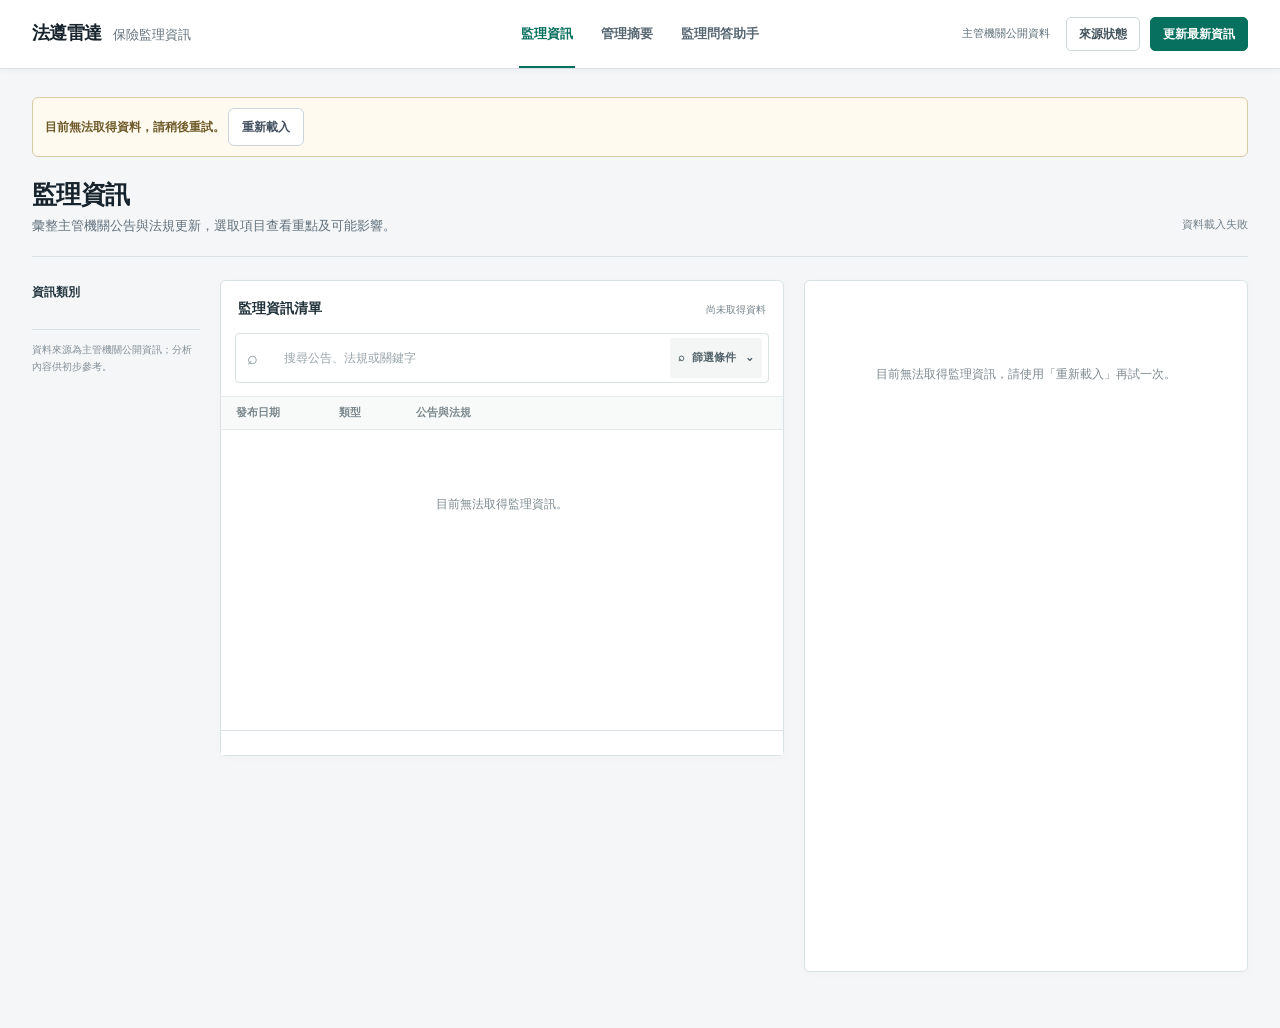
==== commit 5af63009: "Rename platform to 法遵雷達" ====
--- a/index.html
+++ b/index.html
@@ -3,7 +3,8 @@
 <head>
 <meta charset="utf-8">
 <meta name="viewport" content="width=device-width,initial-scale=1">
-<title>RegIntel｜監理情報工作台</title>
+<title>法遵雷達｜保險業 AI 監理情報與異動分析平台</title>
+<meta name="description" content="法遵雷達整合保險業官方公告、法規與裁罰資訊，透過 AI 協助掌握監理變動、比較條文異動與彙整管理摘要。">
 
 <link rel="stylesheet" href="assets/css/base.css">
 <link rel="stylesheet" href="assets/css/workspace.css">
@@ -12,7 +13,7 @@
 <link rel="stylesheet" href="assets/css/responsive.css">
 
 <!--
-    RegIntel v11.1 UI override
+    法遵雷達 v11.1 UI override
     ------------------------------------------------------------
     這一層樣式刻意放在原有 CSS 後面：
     1. 不更動既有 JS 掛勾與資料邏輯
@@ -1069,7 +1070,7 @@
         </button>
 
         <div class="brand">
-            RegIntel
+            法遵雷達
             <small>監理情報工作台</small>
         </div>
     </div>
@@ -1108,14 +1109,14 @@
     </nav>
 
     <div class="side-note">
-        <strong>保險業監理情報與風險預警</strong>
+        <strong>保險業 AI 監理情報與異動分析</strong>
         整合官方監理訊號，辨識可能影響的部門與作業流程，協助及早掌握風險與監理趨勢。
     </div>
 </aside>
 
 <main class="main">
     <header class="d-header">
-        <div class="d-brand"><strong>RegIntel</strong><span>保險監理資訊</span></div>
+        <div class="d-brand"><strong>法遵雷達</strong><span>保險監理資訊</span></div>
         <nav class="nav d-header-nav" aria-label="主導覽">
             <button class="active" data-view="intel" type="button" aria-current="page">監理資訊</button>
             <button data-view="management" type="button">管理摘要</button>
@@ -1129,9 +1130,9 @@
     </header>
     <header class="topbar">
         <div class="topbar-heading">
-            <h1 class="site-title">RegIntel</h1>
+            <h1 class="site-title">法遵雷達</h1>
             <div class="site-subtitle">
-                <span>保險業監理情報與風險預警平台</span>
+                <span>保險業 AI 監理情報與異動分析平台</span>
                 <span class="site-subtitle-divider" aria-hidden="true">·</span>
                 <strong id="viewTitle">監理情報</strong>
             </div>
@@ -1350,7 +1351,7 @@
 <div class="toast hidden" id="toast"></div>
 
 <script>
-/* RegIntel v11.1 sidebar controller
+/* 法遵雷達 v11.1 sidebar controller
  * Own the toggle interaction here so it is not affected by legacy sidebar CSS/JS.
  */
 (() => {
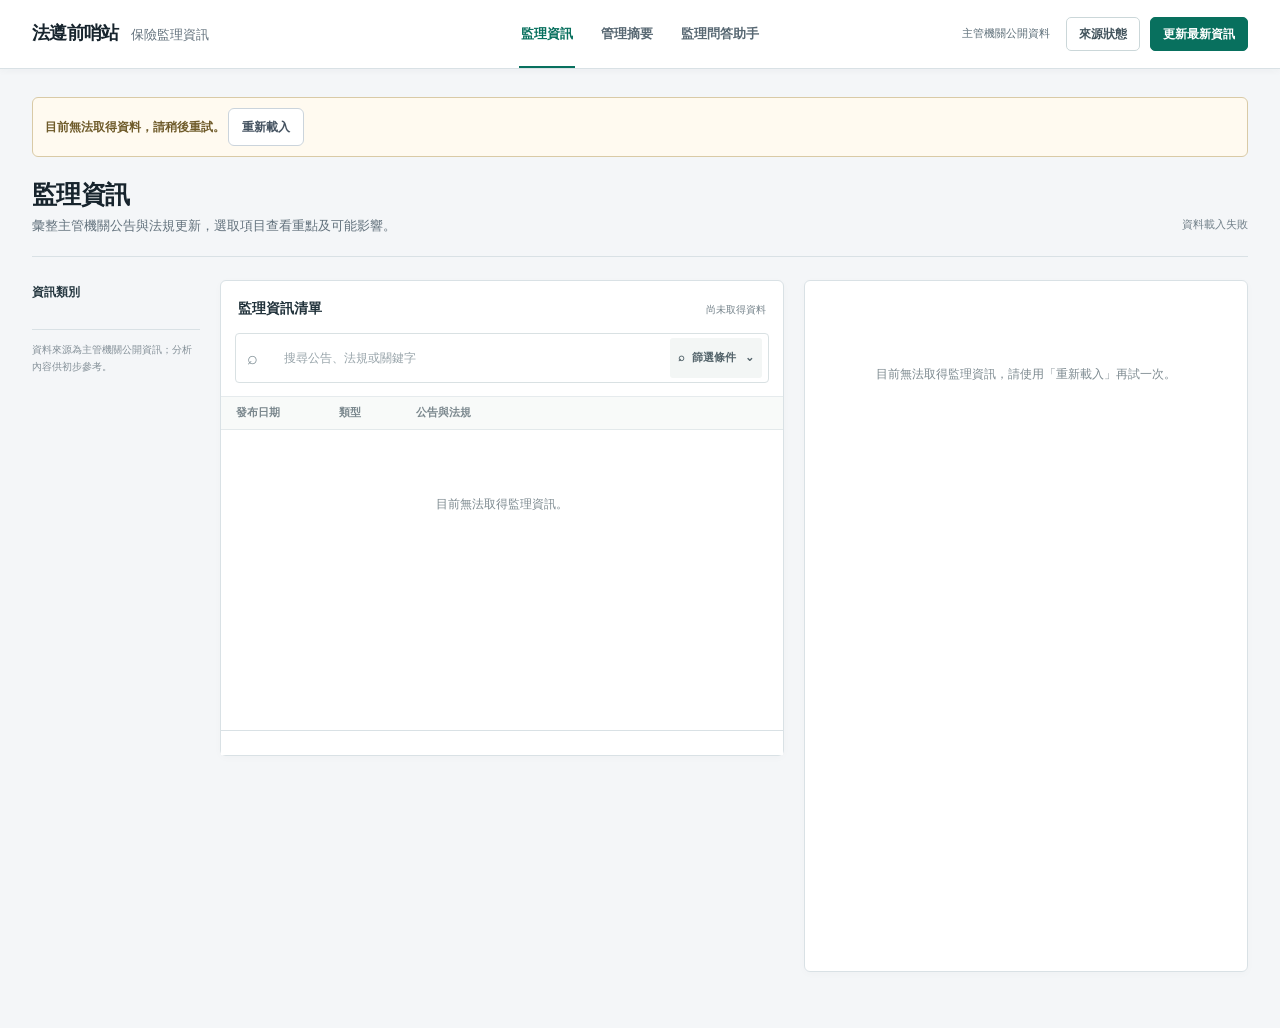
==== commit 73246b5c: "Rename platform and documentation to 法遵前哨站" ====
--- a/index.html
+++ b/index.html
@@ -3,8 +3,8 @@
 <head>
 <meta charset="utf-8">
 <meta name="viewport" content="width=device-width,initial-scale=1">
-<title>法遵雷達｜保險業 AI 監理情報與異動分析平台</title>
-<meta name="description" content="法遵雷達整合保險業官方公告、法規與裁罰資訊，透過 AI 協助掌握監理變動、比較條文異動與彙整管理摘要。">
+<title>法遵前哨站｜保險業 AI 監理情報與異動分析平台</title>
+<meta name="description" content="法遵前哨站整合保險業官方公告、法規與裁罰資訊，透過 AI 協助掌握監理變動、比較條文異動與彙整管理摘要。">
 
 <link rel="stylesheet" href="assets/css/base.css">
 <link rel="stylesheet" href="assets/css/workspace.css">
@@ -13,7 +13,7 @@
 <link rel="stylesheet" href="assets/css/responsive.css">
 
 <!--
-    法遵雷達 v11.1 UI override
+    法遵前哨站 v11.1 UI override
     ------------------------------------------------------------
     這一層樣式刻意放在原有 CSS 後面：
     1. 不更動既有 JS 掛勾與資料邏輯
@@ -1070,7 +1070,7 @@
         </button>
 
         <div class="brand">
-            法遵雷達
+            法遵前哨站
             <small>監理情報工作台</small>
         </div>
     </div>
@@ -1116,7 +1116,7 @@
 
 <main class="main">
     <header class="d-header">
-        <div class="d-brand"><strong>法遵雷達</strong><span>保險監理資訊</span></div>
+        <div class="d-brand"><strong>法遵前哨站</strong><span>保險監理資訊</span></div>
         <nav class="nav d-header-nav" aria-label="主導覽">
             <button class="active" data-view="intel" type="button" aria-current="page">監理資訊</button>
             <button data-view="management" type="button">管理摘要</button>
@@ -1130,7 +1130,7 @@
     </header>
     <header class="topbar">
         <div class="topbar-heading">
-            <h1 class="site-title">法遵雷達</h1>
+            <h1 class="site-title">法遵前哨站</h1>
             <div class="site-subtitle">
                 <span>保險業 AI 監理情報與異動分析平台</span>
                 <span class="site-subtitle-divider" aria-hidden="true">·</span>
@@ -1351,7 +1351,7 @@
 <div class="toast hidden" id="toast"></div>
 
 <script>
-/* 法遵雷達 v11.1 sidebar controller
+/* 法遵前哨站 v11.1 sidebar controller
  * Own the toggle interaction here so it is not affected by legacy sidebar CSS/JS.
  */
 (() => {
